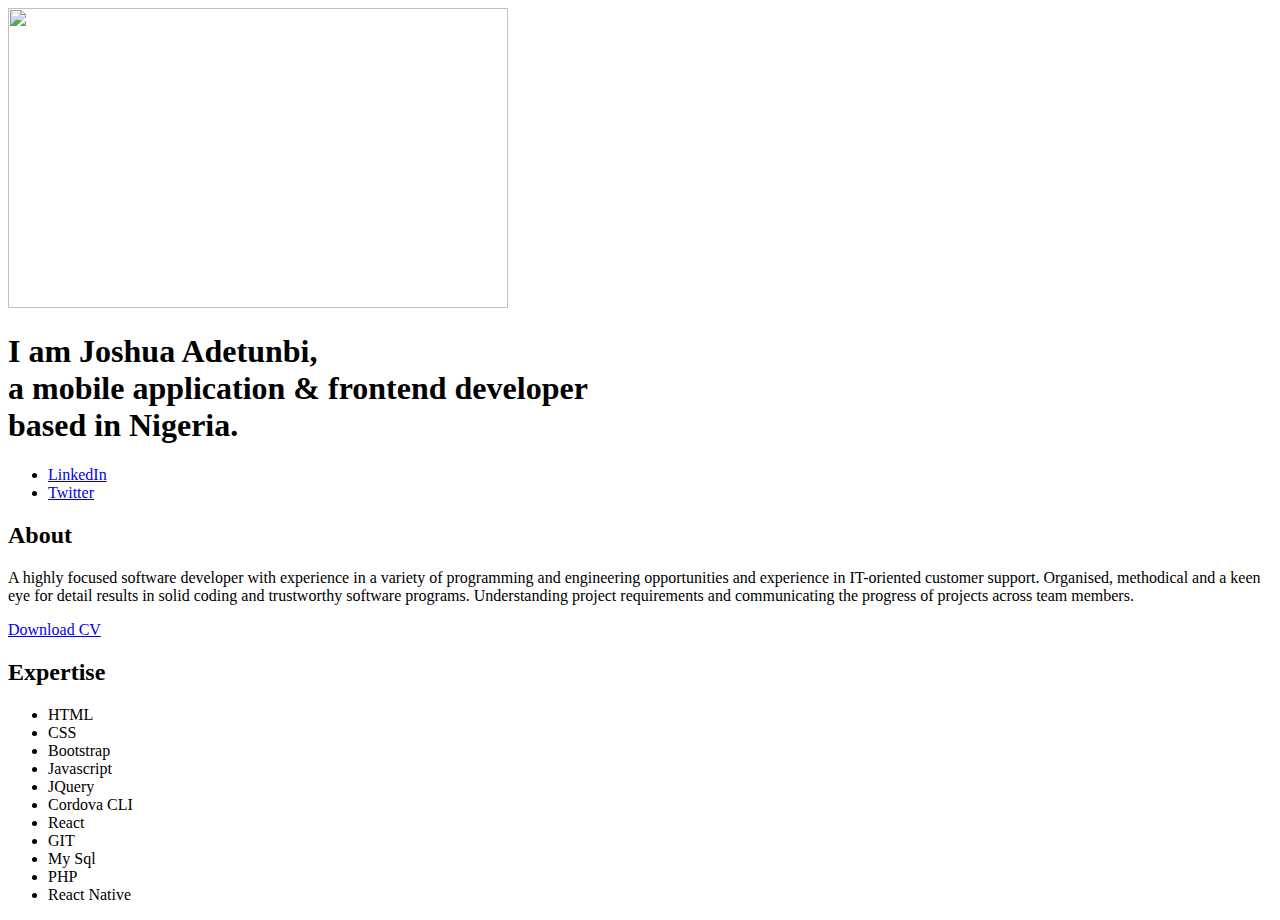
==== index.html @ 96c19d2a "portfolio just html" ====
<!DOCTYPE html>
<html lang="en">
  <head>
    <meta charset="utf-8" />
    <meta http-equiv="X-UA-Compatible" content="IE=edge" />
    <meta http-equiv="Content-Language" content="en" />
    <meta http-equiv="Content-Type" content="text/html; charset=utf-8" />
    <title>portfolio</title>
  </head>
  <body>
    <section>
      <img
        src="https://encrypted-tbn0.gstatic.com/images?q=tbn:ANd9GcR9lohmIAiCgyD4TEsKsHh2R5cy2ve9N3rfdA&usqp=CAU"
        width="500px"
        height="300px"
      />

      <h1>
        I am Joshua Adetunbi, <br />
        a mobile application & frontend developer<br />
        based in Nigeria.
      </h1>
    </section>
    <section>
      <ul>
        <li>
          <a href="https://www.linkedin.com/in/adetunbi-joshua-24687975/"
            >LinkedIn</a
          >
        </li>
        <li><a href="#0">Twitter</a></li>
      </ul>
    </section>
    <section>
      <div>
        <h2>About</h2>
        <p>
          A highly focused software developer with experience in a variety of
          programming and engineering opportunities and experience in
          IT-oriented customer support. Organised, methodical and a keen eye for
          detail results in solid coding and trustworthy software programs.
          Understanding project requirements and communicating the progress of
          projects across team members.
        </p>
        <a
          href="https://drive.google.com/file/d/1fanv4IPrf6spx9mueKLMZLDjpIbLuj7_/view?usp=sharing"
          class="btn btn--medium u-fullwidth"
          data-animate-el
          >Download CV</a
        >
      </div>

      <div>
        <div>
          <h2 class="text-pretitle" data-animate-el>Expertise</h2>

          <ul>
            <li>HTML</li>
            <li>CSS</li>
            <li>Bootstrap</li>
            <li>Javascript</li>
            <li>JQuery</li>
            <li>Cordova CLI</li>
            <li>React</li>
            <li>GIT</li>
            <li>My Sql</li>
            <li>PHP</li>
            <li>React Native</li>
          </ul>
        </div>
      </div>
    </section>
  </body>
</html>
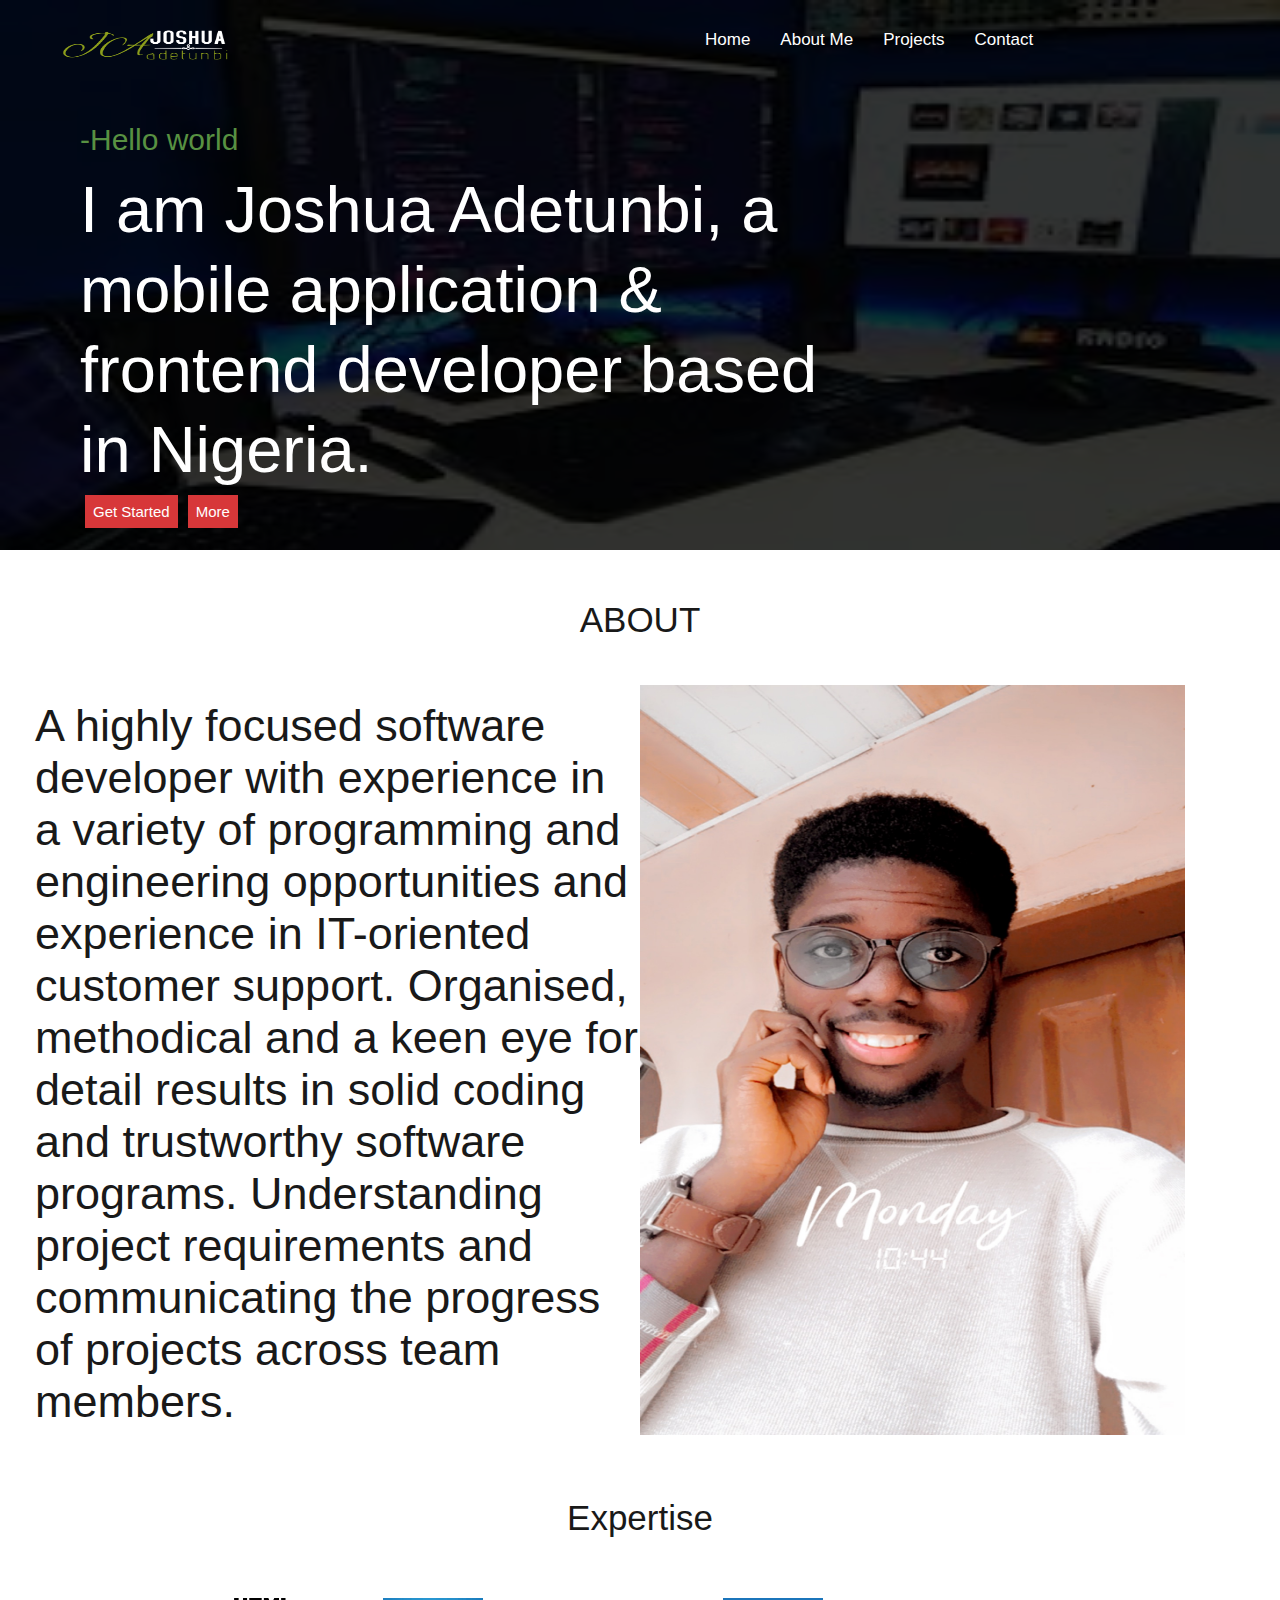
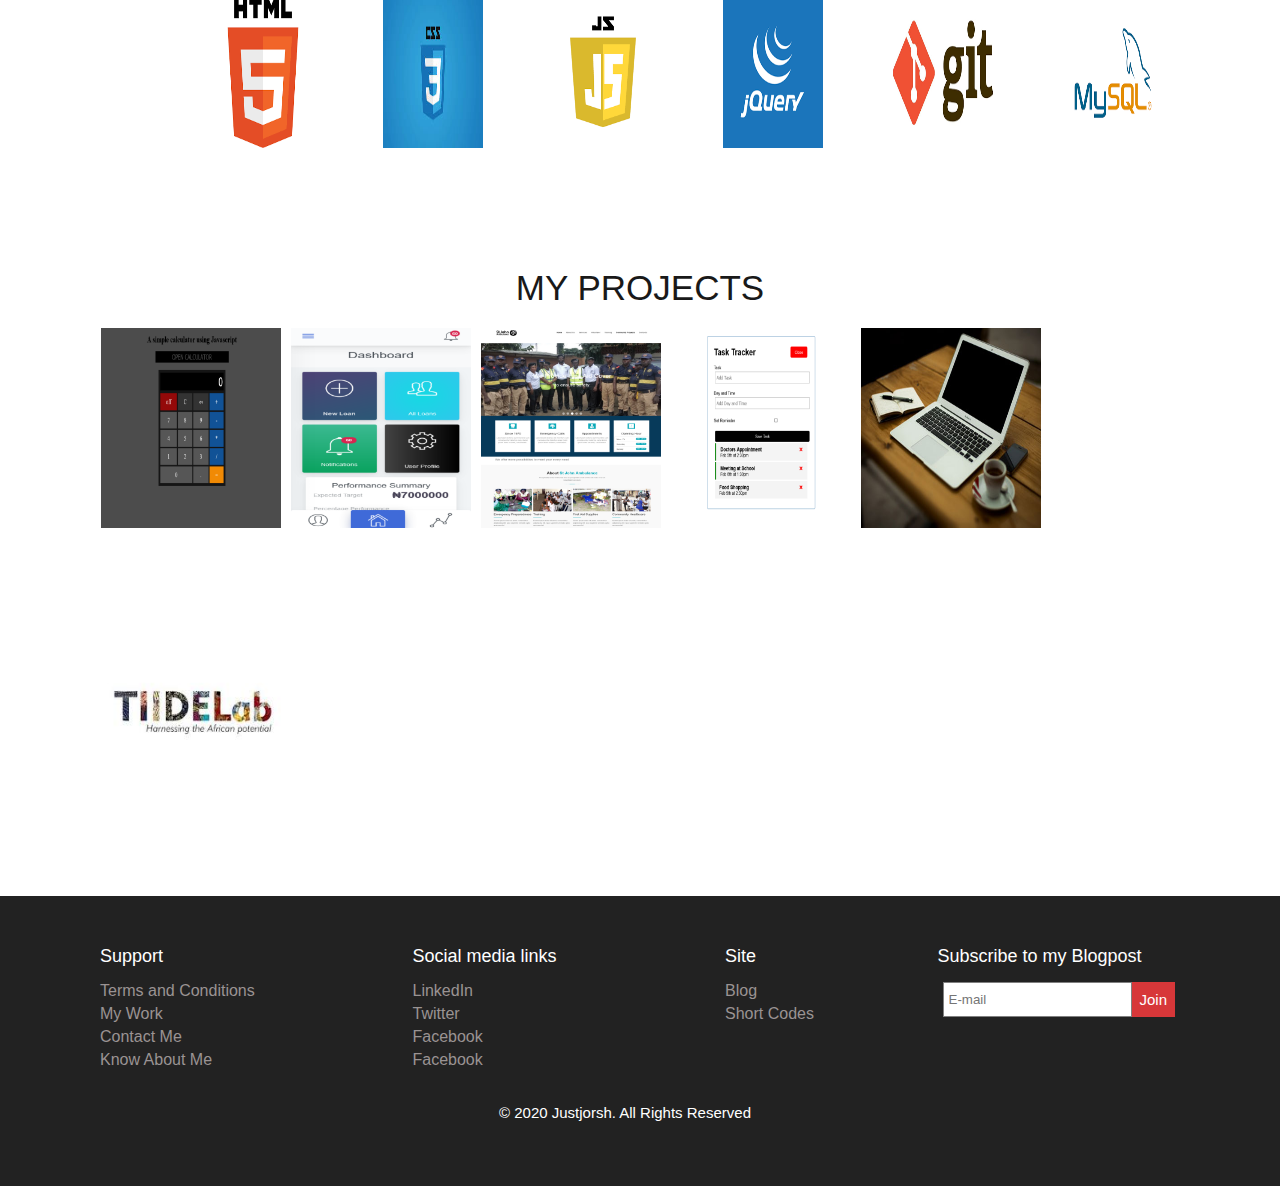
==== commit dd31c8cf: "fixed images" ====
--- a/index.html
+++ b/index.html
@@ -1,74 +1,152 @@
 <!DOCTYPE html>
 <html lang="en">
-  <head>
-    <meta charset="utf-8" />
-    <meta http-equiv="X-UA-Compatible" content="IE=edge" />
-    <meta http-equiv="Content-Language" content="en" />
-    <meta http-equiv="Content-Type" content="text/html; charset=utf-8" />
-    <title>portfolio</title>
-  </head>
-  <body>
-    <section>
-      <img
-        src="https://encrypted-tbn0.gstatic.com/images?q=tbn:ANd9GcR9lohmIAiCgyD4TEsKsHh2R5cy2ve9N3rfdA&usqp=CAU"
-        width="500px"
-        height="300px"
-      />
+<head>
+	<meta charset="utf-8">
+    <title>Adetunbi Joshua</title>
+    <meta name="description" content="">
+    <meta name="author" content="">
 
-      <h1>
-        I am Joshua Adetunbi, <br />
-        a mobile application & frontend developer<br />
-        based in Nigeria.
-      </h1>
-    </section>
-    <section>
-      <ul>
-        <li>
-          <a href="https://www.linkedin.com/in/adetunbi-joshua-24687975/"
-            >LinkedIn</a
-          >
-        </li>
-        <li><a href="#0">Twitter</a></li>
-      </ul>
-    </section>
-    <section>
-      <div>
-        <h2>About</h2>
-        <p>
-          A highly focused software developer with experience in a variety of
-          programming and engineering opportunities and experience in
-          IT-oriented customer support. Organised, methodical and a keen eye for
-          detail results in solid coding and trustworthy software programs.
-          Understanding project requirements and communicating the progress of
-          projects across team members.
-        </p>
-        <a
-          href="https://drive.google.com/file/d/1fanv4IPrf6spx9mueKLMZLDjpIbLuj7_/view?usp=sharing"
-          class="btn btn--medium u-fullwidth"
-          data-animate-el
-          >Download CV</a
-        >
-      </div>
+    <meta name="viewport" content="width=device-width, initial-scale=1">
 
-      <div>
-        <div>
-          <h2 class="text-pretitle" data-animate-el>Expertise</h2>
 
-          <ul>
-            <li>HTML</li>
-            <li>CSS</li>
-            <li>Bootstrap</li>
-            <li>Javascript</li>
-            <li>JQuery</li>
-            <li>Cordova CLI</li>
-            <li>React</li>
-            <li>GIT</li>
-            <li>My Sql</li>
-            <li>PHP</li>
-            <li>React Native</li>
-          </ul>
-        </div>
-      </div>
-    </section>
-  </body>
-</html>
+    <link rel="stylesheet" href="projectcss/project.css">
+</head>
+<body>
+	<div class="header">
+		<div class="transparent">
+			<div class="headerTextHolder">
+				<div class="leftHeader">
+					<div class="headerFirstLevel">
+						<img src="images/logo.png">
+					</div>
+					
+				</div>
+				<div class="rightHeader">
+					<ul>
+						<li><a href="index.html">Home</a></li>
+						<li><a href="about.html">About Me</a></li>
+						<li><a href="project.html">Projects</a></li>
+						<li><a href="contact.html">Contact</a></li>
+					</ul>
+				
+				</div>
+				<div class="headerSecondLevel">
+					<p>
+						-Hello world
+					</p>
+					<h4>I am Joshua Adetunbi,
+						a mobile application
+						& frontend
+						developer based
+						in Nigeria. </h4>
+					
+					<ul>
+						<li><input type="button" value="Get Started"></li>
+						<li><input type="button" value="More"></li>
+					</ul>
+			
+				</div>
+			</div>
+		</div>
+		
+		
+	</div>
+	<div class="body">
+		<div class="bodyFirstLevel">
+			<h4>ABOUT</h4>
+			<div class="bodyFirstLevelLeft">
+				
+				<div class="introoduceAbout">
+					<h5>A highly focused software developer with experience in a variety of programming and engineering opportunities and experience in IT-oriented customer support. Organised, methodical and a keen eye for detail results in solid coding and trustworthy software programs. Understanding project requirements and communicating the progress of projects across team members. </h5>
+				
+				</div>
+				<div class="bodyFirstLeftImg">
+					<img src="images/pp.JPG">
+				</div>
+				
+			</div>
+			
+			
+		</div>
+		<div class="bodySecondLevel">
+			<h2>Expertise</h2>
+			<div class="clients">
+				<ul>
+					<li><img src="images/html.png"></li>
+					<li><img src="images/css.jpg"></li>
+					<li><img src="images/js.png"></li>
+					<li><img src="images/jquery.png"></li>
+					<li><img src="images/git.png"></li>
+					<li><img src="images/mysql.png"></li>
+
+				</ul>
+			</div>	
+						
+		 </div>
+		<div class="bodyThirdLevel">
+			<h2>MY PROJECTS</h2>
+			<div class="work">
+				<ul class="bodyThirdLevelImg">
+					<li><img src="images/calc2.png"></li>
+					<li><img src="images/pacioli2.png"></li>
+					<li><img src="images/st2.png"></li>
+					<li><img src="images/tracker2.png"></li>
+					<li><img src="images/ql.jpg"></li>
+					<li><img src="images/tiid.jpg"></li>
+
+				</ul>
+			</div>
+		</div>
+		
+	</div>
+	<div class="footer">
+		<div class="footerFirstLevel">
+			<div class="footerSupport">
+				<h3>Support</h3>
+				<ul>
+					<li><a href="index.html">Terms and Conditions</a></li>
+					<li><a href="project.html">My Work</a></li>
+					<li><a href="contact.html">Contact Me</li></a>
+					<li><a href="about.html">Know About Me</a></li>
+				</ul>
+			</div>
+			<div class="footerSupport">
+				<h3>Social media links</h3>
+				<ul>
+					<li><a href="https://www.linkedin.com/in/adetunbi-joshua-24687975/">LinkedIn</a></li>
+					<li><a href="https://www.Twitter.com/">Twitter</a></li>
+					<li><a href="https://www.Facebook.com/">Facebook</a></li>
+					<li><a href="https://github.com/JustJorsh">Facebook</a></li>
+
+				</ul>
+			</div>
+			<div class="footerSupport">
+				<h3>Site</h3>
+				<ul>
+					<li><a href="index.html">Blog</a></li>
+					<li><a href="index.html">Short Codes</a></li>
+				</ul>
+			</div>
+			<div class="footerSub">
+				<h3>Subscribe to my Blogpost</h3>
+				<form>
+					<ul>
+						<li><input type="text" placeholder="E-mail"></li>
+						<li><input type="submit" value="Join" class="formbtn"></li>
+					</ul>
+				</form>
+				
+				<ul>
+					<li></li>
+				</ul>
+				
+			</div>
+		</div>
+		<div class="footerSecondLevel">
+			<p>&copy; 2020 Justjorsh. All Rights Reserved</p>
+		</div>
+		
+	</div>
+
+</body>
+</html>--- a/projectcss/project.css
+++ b/projectcss/project.css
@@ -0,0 +1,618 @@
+* {
+  margin: 0px;
+  padding: 0px;
+  box-sizing: border-box;
+}
+.header {
+  width: 100%;
+  height: 550px;
+  background: url(../images/background1.jpg);
+  background-size: 100% 650px;
+}
+.transparent {
+  width: 100%;
+  height: 550px;
+  background-color: rgba(0, 0, 0, 0.8);
+  background-size: 100% 650px;
+}
+
+.transparent1 {
+  width: 100%;
+  height: 80px;
+  background-color: rgba(0, 0, 0, 0.8);
+  background-size: 100% 650px;
+}
+.header1 {
+  width: 100%;
+  height: 80px;
+  background: url(../images/background1.jpg);
+  background-size: 100% 650px;
+}
+.headerTextHolder {
+  width: 100%;
+  height: auto;
+  overflow: hidden;
+}
+.leftHeader {
+  width: 50%;
+  height: auto;
+  padding: 5px 50px;
+  float: left;
+}
+.headerFirstLevel {
+  width: 50%;
+  height: auto;
+  padding: 10px 5px;
+}
+
+.headerFirstLevel img {
+  width: 180px;
+  height: 60px;
+  padding: 10px 5px;
+}
+.headerFirstLevel h3 {
+  color: rgb(215 55 57);
+  font-size: 45px;
+  font-family: Viga, sans-serif;
+  font-weight: 300;
+}
+.headerSecondLevel {
+  width: 60%;
+  height: auto;
+  margin: 80px;
+  padding-top: 50px;
+}
+.headerSecondLevel h4 {
+  color: white;
+  font-size: 65px;
+  padding-top: 20px;
+  font-weight: 200;
+  font-family: Allerta, sans-serif;
+  line-height: 80px;
+}
+.headerSecondLevel p {
+  color: rgb(88, 145, 66);
+  font-size: 30px;
+  font-weight: 200;
+  font-family: allerta, sans-serif;
+  line-height: 20px;
+}
+.headerSecondLevel ul {
+  width: 100%;
+  height: auto;
+  overflow: hidden;
+}
+.headerSecondLevel ul li {
+  list-style: none;
+  padding: 5px 5px;
+  float: left;
+}
+.headerSecondLevel ul li input {
+  color: white;
+  background: rgb(215 55 57);
+  border: 1px solid rgb(215 55 57);
+  padding: 7px;
+  font-size: 15px;
+}
+.rightHeader {
+  width: 50%;
+  height: auto;
+  padding: 25px 50px;
+  float: right;
+}
+.rightHeader ul {
+  width: 100%;
+  height: auto;
+  overflow: hidden;
+  /* padding-left: 130px; */
+}
+.rightHeader ul li {
+  list-style: none;
+  padding: 5px 5px;
+  float: left;
+}
+.rightHeader ul li a {
+  text-decoration: none;
+  color: white;
+  padding: 5px 10px;
+  font-size: 17px;
+  font-family: "Roboto Condensed", sans-serif;
+}
+
+.rightHeader ul li a:hover {
+  text-decoration: underline;
+  color: rgb(233, 57, 57);
+  padding: 5px 10px;
+  font-size: 17px;
+  font-family: "Roboto Condensed", sans-serif;
+}
+.body {
+  width: 100%;
+  height: auto;
+}
+.bodyFirstLevel {
+  width: 100%;
+  height: auto;
+  padding: 20px;
+  overflow: hidden;
+}
+.bodyFirstLevel h4 {
+  text-align: center;
+  color: rgb(25 25 25);
+  font-size: 35px;
+  font-family: Viga, sans-serif;
+  font-weight: 300;
+  padding: 30px;
+}
+.bodyFirstLevelLeft {
+  width: 100%;
+  height: auto;
+  padding: 15px;
+  overflow: hidden;
+}
+.bodyFirstLeftImg {
+  width: 50%;
+  height: 750px;
+  /* padding-left: 30px; */
+  /* padding: 15px; */
+  float: left;
+}
+.bodyFirstLeftImg img {
+  width: 90%;
+  height: 750px;
+  position: relative;
+  margin: auto;
+}
+
+.introoduceAbout {
+  width: 50%;
+  height: auto;
+  padding: 15px 0px;
+  float: left;
+}
+
+.introoduceAbout h5 {
+  font-size: 45px;
+  color: rgb(25 25 25);
+  font-family: Viga, sans-serif;
+  font-weight: 300;
+}
+/* .bodyFirstLevelLeft1 {
+  width: 100%;
+  height: auto;
+  overflow: hidden;
+}
+.bodyFirstLevelLeftImg1 {
+  width: auto;
+  height: auto;
+  float: left;
+  position: relative;
+  border-radius: 50%;
+  padding-left: 30px;
+  padding-top: 20px;
+  padding-right: 0px;
+}
+
+.bodyFirstLevelLeftImg1 img {
+  border-radius: 50%;
+  width: 70px;
+} */
+
+.firstLevelHeaderLeftName {
+  float: left;
+  padding-top: 30px;
+}
+.firstLevelHeaderLeftName h3 {
+  color: rgb(25 25 25);
+  font-family: Allerta, sans-serif;
+  font-size: 17px;
+}
+.firstLevelHeaderLeftName p {
+  padding-top: 5px;
+  color: grey;
+}
+.firstLevelLeftList {
+  width: 100%;
+  height: auto;
+}
+.firstLevelLeftList ul {
+  width: 100%;
+  height: auto;
+  overflow: hidden;
+  padding-left: 40px;
+}
+.firstLevelLeftList ul li {
+  list-style: none;
+  padding: 15px 120px 20px 0px;
+  float: left;
+  color: grey;
+}
+.firstLevelP p {
+  padding: 0px 30px 80px 30px;
+  color: grey;
+  font-size: 20px;
+  line-height: 35px;
+}
+.bodySecondLevel {
+  width: 100%;
+  height: auto;
+}
+.bodySecondLevel h2 {
+  text-align: center;
+  color: rgb(25 25 25);
+  font-size: 35px;
+  font-family: Viga, sans-serif;
+  font-weight: 300;
+  padding: 20px;
+}
+.clients {
+  width: 100%;
+  height: auto;
+  /* padding-left: 80px; */
+  margin: auto;
+}
+.clients ul {
+  width: 80%;
+  height: auto;
+  overflow: hidden;
+  margin: auto;
+}
+.clients ul li {
+  list-style: none;
+  padding: 20px 65px 80px 65px;
+  float: left;
+  width: 100px;
+  height: 250px;
+  margin: 20px;
+}
+
+.clients ul li img {
+  width: 100px;
+  height: 150px;
+}
+.bodyThirdLevel {
+  width: 100%;
+  height: auto;
+}
+.bodyThirdLevel h2 {
+  text-align: center;
+  color: rgb(25 25 25);
+  font-size: 35px;
+  font-family: Viga, sans-serif;
+  font-weight: 300;
+  padding: 20px;
+}
+.work {
+  width: 100%;
+  height: auto;
+  margin: auto;
+}
+.work ul {
+  width: 85%;
+  height: auto;
+  overflow: hidden;
+  margin: auto;
+}
+.work ul li {
+  list-style: none;
+  padding: 0px 5px 80px 5px;
+  float: left;
+}
+.work ul li img {
+  width: 180px;
+  height: 200px;
+}
+.aboutBody {
+  width: 100%;
+  height: auto;
+  margin-bottom: 20px;
+}
+.aboutBody1 {
+  width: 100%;
+  height: auto;
+  padding: 20px;
+  overflow: hidden;
+}
+.aboutBody1 h4 {
+  text-align: center;
+  color: rgb(25 25 25);
+  font-size: 35px;
+  font-family: Viga, sans-serif;
+  font-weight: 300;
+  padding: 30px;
+}
+
+.aboutAbout h4 {
+  text-align: center;
+  color: rgb(25 25 25);
+  font-size: 35px;
+  font-family: Viga, sans-serif;
+  font-weight: 300;
+  padding: 30px;
+}
+.aboutAbout {
+  width: 100%;
+  height: auto;
+  overflow: hidden;
+  padding-left: 30px;
+}
+.one {
+  width: 30%;
+  height: 700px;
+  padding: 20px;
+  float: left;
+  padding-left: 10px;
+  margin: 10px;
+}
+.oneImg {
+  width: 90%;
+  height: 390px;
+}
+.oneImg img {
+  width: 95%;
+  height: 370px;
+}
+.one h3 {
+  font-family: "Allerta", sans-serif;
+  font-size: 25px;
+  font-weight: 200;
+  color: black;
+  padding-bottom: 15px;
+}
+.one p {
+  font-family: "Allerta", sans-serif;
+  font-size: 17px;
+  font-weight: 300;
+  color: #aaa;
+  padding-bottom: 15px;
+  line-height: 25px;
+  letter-spacing: 1px;
+}
+.one input {
+  color: white;
+  background: #337ab7;
+  border: 1px solid #337ab7;
+  padding: 11px;
+  font-size: 15px;
+}
+.float {
+  width: 100%;
+  height: auto;
+  overflow: hidden;
+  padding: 15px;
+}
+.aboutText {
+  width: 65%;
+  height: auto;
+  float: left;
+  padding: 0px 10 10px 10px;
+}
+.aboutText h5 {
+  font-family: "Allerta", sans-serif;
+  font-size: 37px;
+  font-weight: 300;
+  color: #161616;
+  padding-bottom: 15px;
+  padding-left: 15px;
+}
+.aboutText p {
+  font-family: "Roboto Condensed", sans-serif;
+  font-weight: 300;
+  font-size: 27px;
+  line-height: 40px;
+  color: rgb(102, 97, 97);
+  padding-bottom: 15px;
+  padding-left: 15px;
+}
+.aboutImgLeft {
+  width: 30%;
+  height: 250px;
+  float: left;
+  padding: 5px;
+}
+.aboutImgLeft img {
+  width: 100%;
+  height: 250px;
+}
+.aboutList {
+  width: 32%;
+  height: auto;
+  float: left;
+}
+.aboutList ul {
+  list-style: square;
+  height: auto;
+  width: 100%;
+  padding: 0px 10px 10px 30px;
+}
+.aboutList ul li a {
+  font-family: "Roboto Condensed", sans-serif;
+  font-weight: 300;
+  font-size: 20px;
+  line-height: 40px;
+  color: #aaa;
+  text-decoration: none;
+  padding-left: 10px;
+}
+.row {
+  width: 100%;
+  height: auto;
+  /* padding-left: 30px; */
+  margin: auto;
+}
+.row ul {
+  width: 80%;
+  height: auto;
+  overflow: hidden;
+  margin: auto;
+}
+.row ul li {
+  list-style: none;
+  padding: 0px 5px 10px 5px;
+  float: left;
+}
+.row ul li img {
+  width: 280px;
+}
+.contact {
+  height: auto;
+  width: 100%;
+  overflow: hidden;
+}
+.contactLeft {
+  width: 50%;
+  height: auto;
+  float: left;
+  padding-left: 50px;
+}
+.contactLeft ul {
+  width: 100%;
+  height: auto;
+}
+.contactLeft ul li {
+  list-style: none;
+  padding: 1px 0px;
+}
+
+.contactLeft ul li input {
+  width: 95%;
+  height: 85px;
+  border: none;
+  border-bottom: 1px solid black;
+  padding: 0px;
+  font-size: 15px;
+}
+.contactLeft ul li textarea {
+  width: 95%;
+  height: 155px;
+  border: none;
+  border-bottom: 1px solid black;
+  padding: 5px;
+  font-size: 15px;
+}
+.contactLeft ul li input.formbtn {
+  color: white;
+  background: rgb(215, 55, 57);
+  border: 1px solid rgb(215, 55, 57);
+  padding: 0px;
+  font-size: 25px;
+  width: 20%;
+  height: 40px;
+}
+.contactRight h5 {
+  color: #42a5f6;
+  font-size: 23px;
+  font-family: "Viga", sans-serif;
+  font-weight: 300;
+}
+.contactRight p {
+  font-family: "Roboto Condensed", sans-serif;
+  color: #aaa;
+  font-weight: 300;
+  line-height: 30px;
+  padding-bottom: 50px;
+}
+.findUs {
+  width: 90%;
+  height: 300px;
+  padding: 30px;
+  margin: auto;
+  background: rgba(0, 0, 0, 0.1);
+}
+.footer {
+  width: 100%;
+  height: auto;
+  background: rgb(34 34 34);
+  padding: 50px 30px 15px 0px;
+}
+.footerFirstLevel {
+  width: 100%;
+  height: auto;
+  overflow: hidden;
+  padding-bottom: 30px;
+}
+.footerSupport {
+  width: 25%;
+  height: auto;
+  float: left;
+  padding-left: 100px;
+}
+.footerSupport h3 {
+  color: white;
+  padding-bottom: 15px;
+  color: rgb(255 255 255);
+  font-family: Viga, sans-serif;
+  font-size: 18px;
+  font-weight: 100;
+}
+.footerSupport ul {
+  width: 100%;
+  height: auto;
+}
+.footerSupport ul li {
+  list-style: none;
+  color: white;
+  padding: 0px 5px 5px 0px;
+}
+.footerSupport ul li a {
+  color: rgb(154 147 147);
+  font-family: "Roboto Condensed", sans-serif;
+  font-size: 16px;
+  font-weight: 300;
+  line-height: 17px;
+  text-decoration: none;
+}
+.footerSub {
+  width: 25%;
+  height: auto;
+  float: left;
+}
+
+.footerSub h3 {
+  color: white;
+  padding-bottom: 10px;
+  color: rgb(255 255 255);
+  font-family: Viga, sans-serif;
+  font-size: 18px;
+  font-weight: 100;
+}
+.footerSub ul {
+  padding: 5px;
+  overflow: hidden;
+}
+.footerSub ul li {
+  list-style: none;
+  float: left;
+}
+.footerSub ul li input {
+  width: 100%;
+  height: 35px;
+  border: 1px solid grey;
+  padding: 5px;
+}
+.footerSub ul li input.formbtn {
+  color: white;
+  background: rgb(215 55 57);
+  border: 1px solid rgb(215 55 57);
+  padding: 7px;
+  font-size: 15px;
+}
+.footerSub h4 {
+  padding-top: 30px;
+  padding-left: 5px;
+  color: rgb(154 147 147);
+  font-family: "Roboto Condensed", sans-serif;
+  font-size: 20px;
+  font-weight: 300;
+}
+.footerSecondLevel {
+  width: 100%;
+  height: auto;
+}
+.footerSecondLevel p {
+  text-align: center;
+  color: white;
+  font-family: "Roboto Condensed", sans-serif;
+  font-size: 15px;
+  padding-bottom: 50px;
+}
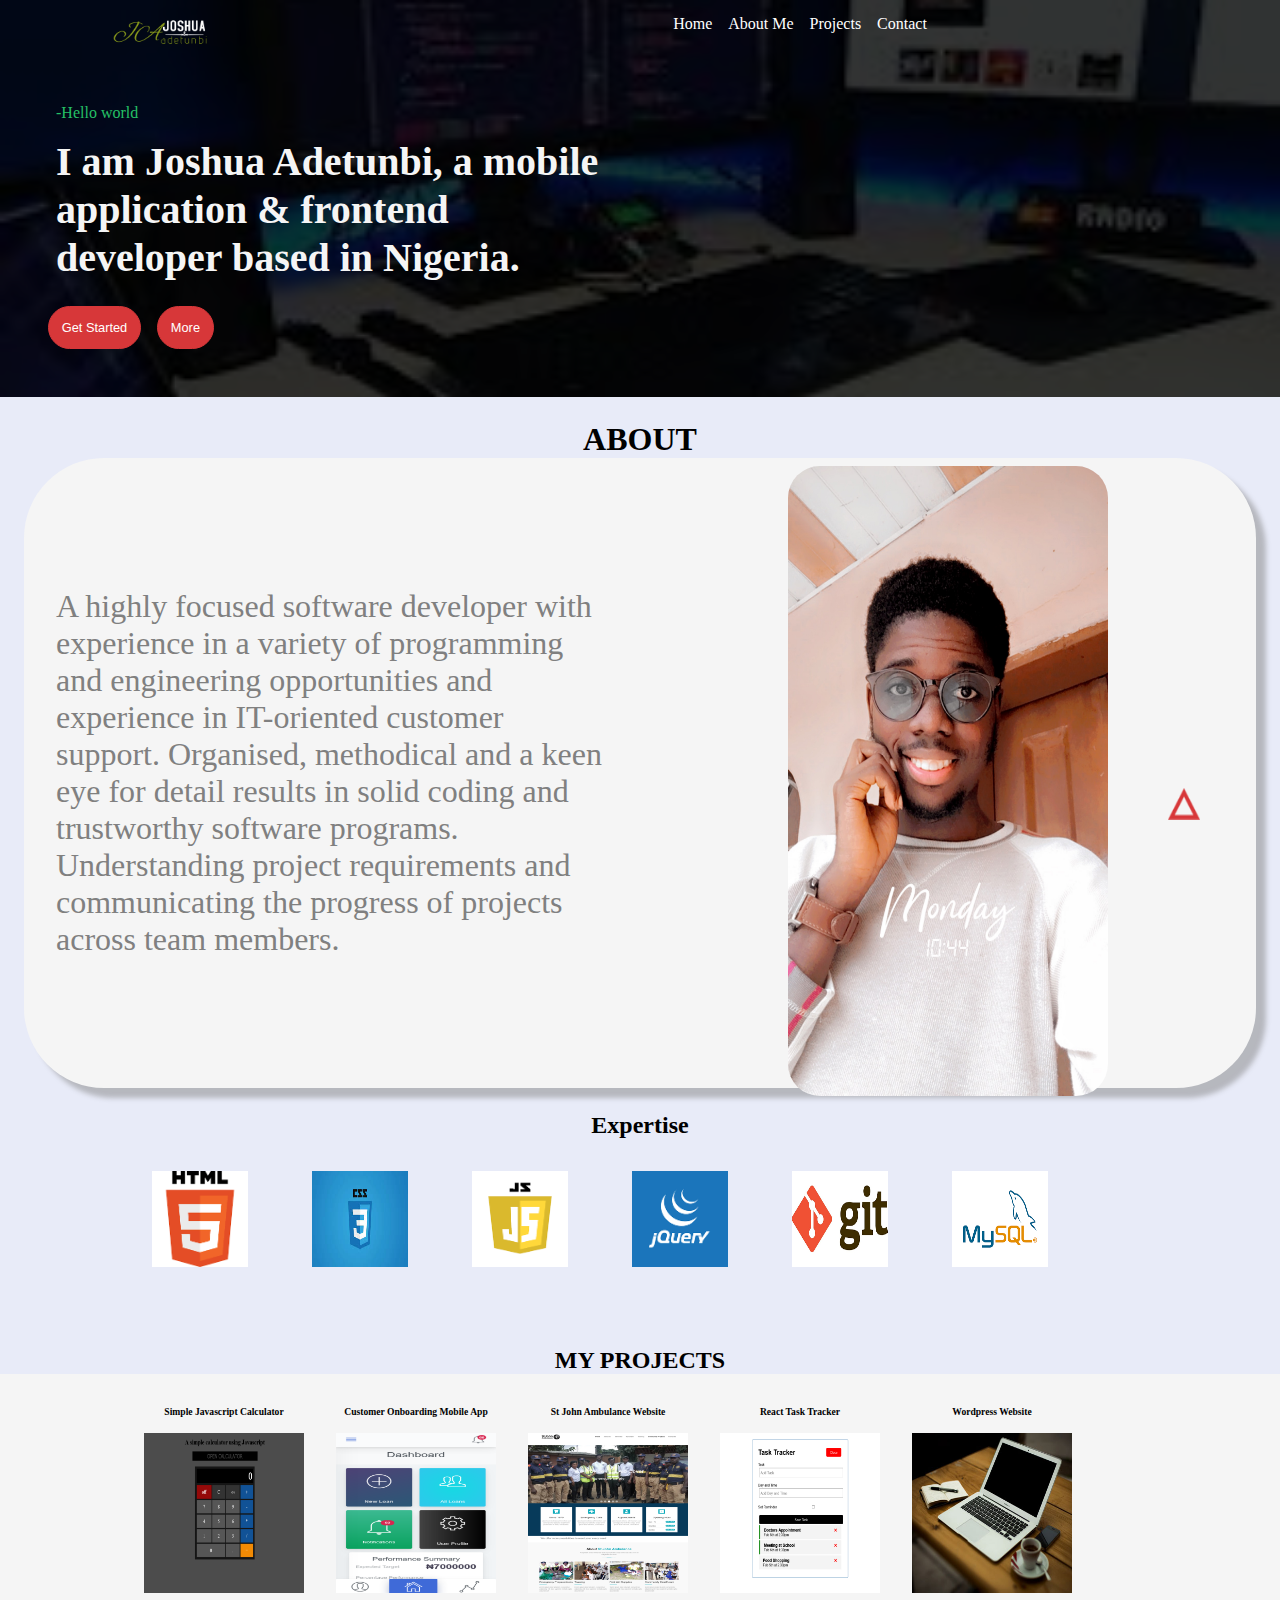
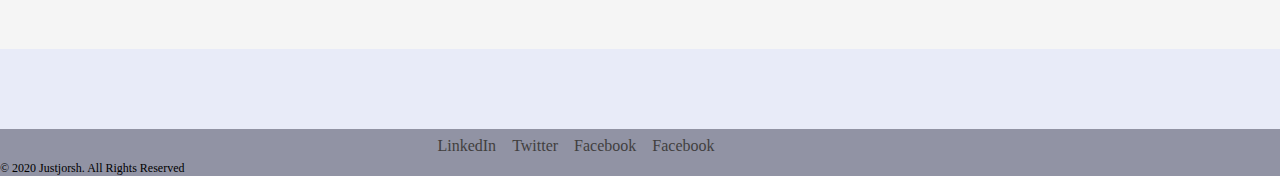
==== commit 74f5c37b: "reponsive website" ====
--- a/index.html
+++ b/index.html
@@ -1,152 +1,132 @@
 <!DOCTYPE html>
 <html lang="en">
-<head>
-	<meta charset="utf-8">
+  <head>
+    <meta charset="utf-8" />
     <title>Adetunbi Joshua</title>
-    <meta name="description" content="">
-    <meta name="author" content="">
+    <meta name="description" content="" />
+    <meta name="author" content="" />
 
-    <meta name="viewport" content="width=device-width, initial-scale=1">
+    <meta name="viewport" content="width=device-width, initial-scale=1" />
 
+    <link rel="stylesheet" href="projectcss/project.css" />
+  </head>
+  <body>
+    <header class="header">
+      <div class="transparent">
+        <div class="headerTextHolder row">
+          <div class="leftHeader col-3">
+            <div class="headerFirstLevel">
+              <img src="images/logo.png" />
+            </div>
+          </div>
+          <div class="rightHeader col-9">
+            <ul>
+              <li><a href="index.html">Home</a></li>
+              <li><a href="about.html">About Me</a></li>
+              <li><a href="project.html">Projects</a></li>
+              <li><a href="contact.html">Contact</a></li>
+            </ul>
+          </div>
+          <div class="row">
+            <div class="headerSecondLevel col-6">
+              <p>-Hello world</p>
+              <h5>
+                I am Joshua Adetunbi, a mobile application & frontend developer
+                based in Nigeria.
+              </h5>
 
-    <link rel="stylesheet" href="projectcss/project.css">
-</head>
-<body>
-	<div class="header">
-		<div class="transparent">
-			<div class="headerTextHolder">
-				<div class="leftHeader">
-					<div class="headerFirstLevel">
-						<img src="images/logo.png">
-					</div>
-					
-				</div>
-				<div class="rightHeader">
-					<ul>
-						<li><a href="index.html">Home</a></li>
-						<li><a href="about.html">About Me</a></li>
-						<li><a href="project.html">Projects</a></li>
-						<li><a href="contact.html">Contact</a></li>
-					</ul>
-				
-				</div>
-				<div class="headerSecondLevel">
-					<p>
-						-Hello world
-					</p>
-					<h4>I am Joshua Adetunbi,
-						a mobile application
-						& frontend
-						developer based
-						in Nigeria. </h4>
-					
-					<ul>
-						<li><input type="button" value="Get Started"></li>
-						<li><input type="button" value="More"></li>
-					</ul>
-			
-				</div>
-			</div>
-		</div>
-		
-		
-	</div>
-	<div class="body">
-		<div class="bodyFirstLevel">
-			<h4>ABOUT</h4>
-			<div class="bodyFirstLevelLeft">
-				
-				<div class="introoduceAbout">
-					<h5>A highly focused software developer with experience in a variety of programming and engineering opportunities and experience in IT-oriented customer support. Organised, methodical and a keen eye for detail results in solid coding and trustworthy software programs. Understanding project requirements and communicating the progress of projects across team members. </h5>
-				
-				</div>
-				<div class="bodyFirstLeftImg">
-					<img src="images/pp.JPG">
-				</div>
-				
-			</div>
-			
-			
-		</div>
-		<div class="bodySecondLevel">
-			<h2>Expertise</h2>
-			<div class="clients">
-				<ul>
-					<li><img src="images/html.png"></li>
-					<li><img src="images/css.jpg"></li>
-					<li><img src="images/js.png"></li>
-					<li><img src="images/jquery.png"></li>
-					<li><img src="images/git.png"></li>
-					<li><img src="images/mysql.png"></li>
-
-				</ul>
-			</div>	
-						
-		 </div>
-		<div class="bodyThirdLevel">
-			<h2>MY PROJECTS</h2>
-			<div class="work">
-				<ul class="bodyThirdLevelImg">
-					<li><img src="images/calc2.png"></li>
-					<li><img src="images/pacioli2.png"></li>
-					<li><img src="images/st2.png"></li>
-					<li><img src="images/tracker2.png"></li>
-					<li><img src="images/ql.jpg"></li>
-					<li><img src="images/tiid.jpg"></li>
-
-				</ul>
-			</div>
-		</div>
-		
-	</div>
-	<div class="footer">
-		<div class="footerFirstLevel">
-			<div class="footerSupport">
-				<h3>Support</h3>
-				<ul>
-					<li><a href="index.html">Terms and Conditions</a></li>
-					<li><a href="project.html">My Work</a></li>
-					<li><a href="contact.html">Contact Me</li></a>
-					<li><a href="about.html">Know About Me</a></li>
-				</ul>
-			</div>
-			<div class="footerSupport">
-				<h3>Social media links</h3>
-				<ul>
-					<li><a href="https://www.linkedin.com/in/adetunbi-joshua-24687975/">LinkedIn</a></li>
-					<li><a href="https://www.Twitter.com/">Twitter</a></li>
-					<li><a href="https://www.Facebook.com/">Facebook</a></li>
-					<li><a href="https://github.com/JustJorsh">Facebook</a></li>
-
-				</ul>
-			</div>
-			<div class="footerSupport">
-				<h3>Site</h3>
-				<ul>
-					<li><a href="index.html">Blog</a></li>
-					<li><a href="index.html">Short Codes</a></li>
-				</ul>
-			</div>
-			<div class="footerSub">
-				<h3>Subscribe to my Blogpost</h3>
-				<form>
-					<ul>
-						<li><input type="text" placeholder="E-mail"></li>
-						<li><input type="submit" value="Join" class="formbtn"></li>
-					</ul>
-				</form>
-				
-				<ul>
-					<li></li>
-				</ul>
-				
-			</div>
-		</div>
-		<div class="footerSecondLevel">
-			<p>&copy; 2020 Justjorsh. All Rights Reserved</p>
-		</div>
-		
-	</div>
-
-</body>
-</html>+              <ul>
+                <li><input type="button" value="Get Started" /></li>
+                <li><input type="button" value="More" /></li>
+              </ul>
+            </div>
+          </div>
+        </div>
+      </div>
+    </header>
+    <section>
+      <div class="bodyFirstLevel">
+        <h4>ABOUT</h4>
+        <div class="bodyFirstLevelLeft row">
+          <div class="introoduceAbout col-6">
+            <h5>
+              A highly focused software developer with experience in a variety
+              of programming and engineering opportunities and experience in
+              IT-oriented customer support. Organised, methodical and a keen eye
+              for detail results in solid coding and trustworthy software
+              programs. Understanding project requirements and communicating the
+              progress of projects across team members.
+            </h5>
+          </div>
+          <div class="bodyFirstLeftImg col-6">
+            <img src="images/pp.JPG" />
+          </div>
+        </div>
+      </div>
+    </section>
+    <section>
+      <div class="bodySecondLevel">
+        <h2>Expertise</h2>
+        <div class="clients">
+          <ul>
+            <li><img src="images/html.png" /></li>
+            <li><img src="images/css.jpg" /></li>
+            <li><img src="images/js.png" /></li>
+            <li><img src="images/jquery.png" /></li>
+            <li><img src="images/git.png" /></li>
+            <li><img src="images/mysql.png" /></li>
+          </ul>
+        </div>
+      </div>
+    </section>
+    <section>
+      <div class="bodyThirdLevel">
+        <h2>MY PROJECTS</h2>
+        <div class="work">
+          <ul>
+            <div>
+              <h3>Simple Javascript Calculator</h3>
+              <li><img src="images/calc2.png" /></li>
+            </div>
+            <div>
+              <h3>Customer Onboarding Mobile App</h3>
+              <li><img src="images/pacioli2.png" /></li>
+            </div>
+            <div>
+              <h3>St John Ambulance Website</h3>
+              <li><img src="images/st2.png" /></li>
+            </div>
+            <div>
+              <h3>React Task Tracker</h3>
+              <li><img src="images/tracker2.png" /></li>
+            </div>
+            <div>
+              <h3>Wordpress Website</h3>
+              <li><img src="images/ql.jpg" /></li>
+            </div>
+          </ul>
+        </div>
+      </div>
+    </section>
+    <div class="stickyimg">
+      <a href=""><img src="images/top-arrow.png" alt="#" /></a>
+    </div>
+    <footer class="foot">
+      <div class="footerSupport">
+        <ul>
+          <li>
+            <a href="https://www.linkedin.com/in/adetunbi-joshua-24687975/"
+              >LinkedIn</a
+            >
+          </li>
+          <li><a href="https://www.Twitter.com/">Twitter</a></li>
+          <li><a href="https://www.Facebook.com/">Facebook</a></li>
+          <li><a href="https://github.com/JustJorsh">Facebook</a></li>
+        </ul>
+      </div>
+      <div class="footerSecondLevel">
+        <p>&copy; 2020 Justjorsh. All Rights Reserved</p>
+      </div>
+    </footer>
+  </body>
+</html>
--- a/projectcss/project.css
+++ b/projectcss/project.css
@@ -3,120 +3,70 @@
   padding: 0px;
   box-sizing: border-box;
 }
+
+body {
+  font-size: 12px;
+  font-family: cursive;
+  background-color: rgb(232, 235, 248);
+}
+
 .header {
   width: 100%;
-  height: 550px;
-  background: url(../images/background1.jpg);
-  background-size: 100% 650px;
+  height: auto;
+  background: url("../images/background1.jpg") no-repeat center center/cover;
+  background-size: 100% 100vh;
 }
 .transparent {
   width: 100%;
-  height: 550px;
+  height: auto;
   background-color: rgba(0, 0, 0, 0.8);
-  background-size: 100% 650px;
+  background-size: 100% auto;
 }
 
 .transparent1 {
   width: 100%;
-  height: 80px;
+  height: auto;
   background-color: rgba(0, 0, 0, 0.8);
-  background-size: 100% 650px;
+  background-size: 100% auto;
 }
 .header1 {
   width: 100%;
-  height: 80px;
-  background: url(../images/background1.jpg);
-  background-size: 100% 650px;
-}
-.headerTextHolder {
-  width: 100%;
-  height: auto;
-  overflow: hidden;
-}
-.leftHeader {
-  width: 50%;
-  height: auto;
-  padding: 5px 50px;
-  float: left;
+  height: auto;
+  background: url("../images/background1.jpg") no-repeat center center/cover;
+  background-size: 100% 30vh;
 }
 .headerFirstLevel {
-  width: 50%;
-  height: auto;
-  padding: 10px 5px;
-}
-
+  display: flex;
+  justify-content: center;
+  align-items: center;
+  align-content: center;
+  flex-direction: row;
+  width: 100%;
+  height: 2rem;
+  padding-top: 1rem;
+}
 .headerFirstLevel img {
-  width: 180px;
-  height: 60px;
-  padding: 10px 5px;
-}
-.headerFirstLevel h3 {
-  color: rgb(215 55 57);
-  font-size: 45px;
-  font-family: Viga, sans-serif;
-  font-weight: 300;
-}
-.headerSecondLevel {
-  width: 60%;
-  height: auto;
-  margin: 80px;
-  padding-top: 50px;
-}
-.headerSecondLevel h4 {
-  color: white;
-  font-size: 65px;
-  padding-top: 20px;
-  font-weight: 200;
-  font-family: Allerta, sans-serif;
-  line-height: 80px;
-}
-.headerSecondLevel p {
-  color: rgb(88, 145, 66);
-  font-size: 30px;
-  font-weight: 200;
-  font-family: allerta, sans-serif;
-  line-height: 20px;
-}
-.headerSecondLevel ul {
-  width: 100%;
-  height: auto;
-  overflow: hidden;
-}
-.headerSecondLevel ul li {
-  list-style: none;
-  padding: 5px 5px;
-  float: left;
-}
-.headerSecondLevel ul li input {
-  color: white;
-  background: rgb(215 55 57);
-  border: 1px solid rgb(215 55 57);
-  padding: 7px;
-  font-size: 15px;
-}
-.rightHeader {
-  width: 50%;
-  height: auto;
-  padding: 25px 50px;
-  float: right;
-}
+  width: 6rem;
+  height: 2rem;
+}
+
 .rightHeader ul {
-  width: 100%;
-  height: auto;
-  overflow: hidden;
-  /* padding-left: 130px; */
+  display: flex;
+  justify-content: center;
+  align-items: center;
+  align-content: center;
+  width: 100%;
+  height: 2rem;
 }
 .rightHeader ul li {
   list-style: none;
-  padding: 5px 5px;
-  float: left;
-}
+  padding: 0.5rem;
+}
+
 .rightHeader ul li a {
   text-decoration: none;
   color: white;
-  padding: 5px 10px;
-  font-size: 17px;
-  font-family: "Roboto Condensed", sans-serif;
+  font-size: 1rem;
 }
 
 .rightHeader ul li a:hover {
@@ -126,242 +76,317 @@
   font-size: 17px;
   font-family: "Roboto Condensed", sans-serif;
 }
-.body {
-  width: 100%;
-  height: auto;
-}
+.headerSecondLevel {
+  display: flex;
+  justify-content: center;
+  /* align-items: center; */
+  /* align-content: center; */
+  padding: 2rem;
+  width: 100%;
+  height: auto;
+  flex-direction: column;
+  margin: 2rem 0rem;
+}
+
+.headerSecondLevel h5 {
+  font-size: 2.5rem;
+  color: whitesmoke;
+  text-align: left;
+  line-height: 3rem;
+  margin: 1rem;
+  padding-left: 2rem;
+}
+
+.headerSecondLevel p {
+  font-size: 1rem;
+  color: rgb(37, 192, 102);
+  text-align: left;
+  margin: 1rem;
+  margin-bottom: 0rem;
+  padding-left: 2rem;
+}
+
+.headerSecondLevel ul {
+  display: flex;
+  padding-left: 2rem;
+}
+
+.headerSecondLevel ul li {
+  list-style: none;
+  padding: 0.5rem;
+}
+.headerSecondLevel ul li input {
+  color: white;
+  background: rgb(215 55 57);
+  border: 1px solid rgb(215 55 57);
+  border-radius: 25px;
+  padding: 0.8rem;
+  font-size: 0.8rem;
+}
+
 .bodyFirstLevel {
-  width: 100%;
-  height: auto;
-  padding: 20px;
-  overflow: hidden;
-}
+  height: auto;
+  margin: 1.5rem;
+}
+
+.bodyFirstLevelLeft {
+  display: flex;
+  justify-content: center;
+  align-items: center;
+  align-content: center;
+  flex-wrap: wrap;
+  background-color: whitesmoke;
+  border-radius: 5rem;
+  box-shadow: 10px 10px 5px rgba(128, 128, 128, 0.479);
+}
+
 .bodyFirstLevel h4 {
   text-align: center;
-  color: rgb(25 25 25);
-  font-size: 35px;
-  font-family: Viga, sans-serif;
-  font-weight: 300;
-  padding: 30px;
-}
-.bodyFirstLevelLeft {
-  width: 100%;
-  height: auto;
-  padding: 15px;
-  overflow: hidden;
-}
+  font-size: 2rem;
+}
+
+.introoduceAbout h5 {
+  font-size: 2rem;
+  color: gray;
+  padding: 1.5rem;
+  font-weight: lighter;
+}
+
 .bodyFirstLeftImg {
-  width: 50%;
-  height: 750px;
-  /* padding-left: 30px; */
-  /* padding: 15px; */
-  float: left;
-}
+  width: 20rem;
+  height: 70vh;
+  padding: 2rem;
+  text-align: center;
+  border-radius: 2rem;
+}
+
 .bodyFirstLeftImg img {
-  width: 90%;
-  height: 750px;
-  position: relative;
-  margin: auto;
-}
-
-.introoduceAbout {
-  width: 50%;
-  height: auto;
-  padding: 15px 0px;
-  float: left;
-}
-
-.introoduceAbout h5 {
-  font-size: 45px;
-  color: rgb(25 25 25);
-  font-family: Viga, sans-serif;
-  font-weight: 300;
-}
-/* .bodyFirstLevelLeft1 {
-  width: 100%;
-  height: auto;
-  overflow: hidden;
-}
-.bodyFirstLevelLeftImg1 {
-  width: auto;
-  height: auto;
-  float: left;
-  position: relative;
-  border-radius: 50%;
-  padding-left: 30px;
-  padding-top: 20px;
-  padding-right: 0px;
-}
-
-.bodyFirstLevelLeftImg1 img {
-  border-radius: 50%;
-  width: 70px;
+  width: 20rem;
+  height: 70vh;
+  border-radius: 2rem;
+
+  /* padding: 2rem; */
+}
+
+.bodySecondLevel {
+  height: auto;
+  margin: 1.5rem;
+}
+
+.bodySecondLevel h2 {
+  text-align: center;
+  font-size: 1.5rem;
+}
+.clients ul {
+  width: 90vw;
+  height: auto;
+  display: flex;
+  flex-direction: row;
+  justify-content: center;
+  flex-wrap: wrap;
+}
+
+.work ul {
+  width: 90vw;
+  height: auto;
+  display: flex;
+  flex-direction: row;
+  justify-content: center;
+  flex-wrap: wrap;
+}
+.clients ul li {
+  list-style: none;
+  padding: 2rem;
+  height: 8rem;
+  /* margin: 2rem; */
+}
+
+.clients ul li img {
+  width: 6rem;
+  height: 6rem;
+}
+
+.bodyThirdLevel {
+  height: auto;
+  margin: 1.5rem 0rem;
+  margin-top: 5rem;
+}
+
+.bodyThirdLevel h2 {
+  text-align: center;
+  font-size: 1.5rem;
+}
+
+.work {
+  padding: 2rem;
+  background-color: whitesmoke;
+}
+
+.work h3 {
+  text-align: center;
+  font-size: 0.6rem;
+  /* margin-top: 0.3rem;
+  margin-bottom: 0rem; */
+}
+.work ul li {
+  list-style: none;
+  padding: 1rem;
+  height: 10rem;
+  margin-bottom: 2.5rem;
+}
+
+.work ul li img {
+  width: 10rem;
+  height: 10rem;
+}
+
+.foot {
+  margin-top: 5rem;
+  background-color: rgba(34, 34, 58, 0.438);
+}
+
+.footerSupport ul {
+  width: 90vw;
+  height: auto;
+  display: flex;
+  flex-direction: row;
+  justify-content: center;
+  flex-wrap: wrap;
+}
+
+.footerSupport ul li {
+  list-style: none;
+  padding: 2rem;
+  height: 2rem;
+  /* margin: 2rem; */
+}
+
+.footerSupport ul li {
+  list-style: none;
+  padding: 0.5rem;
+}
+
+.footerSupport ul li a {
+  text-decoration: none;
+  color: rgb(65, 63, 63);
+  font-size: 1rem;
+}
+
+.footerSupport ul li a:hover {
+  text-decoration: underline;
+  color: rgb(233, 57, 57);
+  padding: 5px 10px;
+  font-size: 17px;
+  font-family: "Roboto Condensed", sans-serif;
+}
+
+.footerSecondLevel {
+  text-align: left;
+}
+
+.aboutBody11 {
+  height: auto;
+  margin: 1.5rem;
+}
+
+/* .aboutBody1 {
+  display: flex;
+  justify-content: center;
+  align-items: center;
+  align-content: center;
+  flex-wrap: wrap;
+  background-color: whitesmoke;
 } */
 
-.firstLevelHeaderLeftName {
-  float: left;
-  padding-top: 30px;
-}
-.firstLevelHeaderLeftName h3 {
-  color: rgb(25 25 25);
-  font-family: Allerta, sans-serif;
-  font-size: 17px;
-}
-.firstLevelHeaderLeftName p {
-  padding-top: 5px;
-  color: grey;
-}
-.firstLevelLeftList {
-  width: 100%;
-  height: auto;
-}
-.firstLevelLeftList ul {
-  width: 100%;
-  height: auto;
-  overflow: hidden;
-  padding-left: 40px;
-}
-.firstLevelLeftList ul li {
-  list-style: none;
-  padding: 15px 120px 20px 0px;
-  float: left;
-  color: grey;
-}
-.firstLevelP p {
-  padding: 0px 30px 80px 30px;
-  color: grey;
-  font-size: 20px;
-  line-height: 35px;
-}
-.bodySecondLevel {
-  width: 100%;
-  height: auto;
-}
-.bodySecondLevel h2 {
-  text-align: center;
-  color: rgb(25 25 25);
-  font-size: 35px;
-  font-family: Viga, sans-serif;
-  font-weight: 300;
-  padding: 20px;
-}
-.clients {
-  width: 100%;
-  height: auto;
-  /* padding-left: 80px; */
-  margin: auto;
-}
-.clients ul {
-  width: 80%;
-  height: auto;
-  overflow: hidden;
-  margin: auto;
-}
-.clients ul li {
-  list-style: none;
-  padding: 20px 65px 80px 65px;
-  float: left;
-  width: 100px;
-  height: 250px;
-  margin: 20px;
-}
-
-.clients ul li img {
-  width: 100px;
-  height: 150px;
-}
-.bodyThirdLevel {
-  width: 100%;
-  height: auto;
-}
-.bodyThirdLevel h2 {
-  text-align: center;
-  color: rgb(25 25 25);
-  font-size: 35px;
-  font-family: Viga, sans-serif;
-  font-weight: 300;
-  padding: 20px;
-}
-.work {
-  width: 100%;
-  height: auto;
-  margin: auto;
-}
-.work ul {
-  width: 85%;
-  height: auto;
-  overflow: hidden;
-  margin: auto;
-}
-.work ul li {
-  list-style: none;
-  padding: 0px 5px 80px 5px;
-  float: left;
-}
-.work ul li img {
-  width: 180px;
-  height: 200px;
-}
-.aboutBody {
-  width: 100%;
-  height: auto;
-  margin-bottom: 20px;
-}
-.aboutBody1 {
-  width: 100%;
-  height: auto;
-  padding: 20px;
-  overflow: hidden;
-}
-.aboutBody1 h4 {
-  text-align: center;
-  color: rgb(25 25 25);
-  font-size: 35px;
-  font-family: Viga, sans-serif;
-  font-weight: 300;
-  padding: 30px;
+.aboutBody11 h4 {
+  text-align: center;
+  font-size: 2rem;
+  margin: 1rem 0rem;
 }
 
 .aboutAbout h4 {
   text-align: center;
-  color: rgb(25 25 25);
-  font-size: 35px;
-  font-family: Viga, sans-serif;
-  font-weight: 300;
-  padding: 30px;
-}
-.aboutAbout {
-  width: 100%;
-  height: auto;
-  overflow: hidden;
-  padding-left: 30px;
-}
+  font-size: 2rem;
+  margin: 5rem 0rem;
+  margin-bottom: 2rem;
+}
+
+.aboutText h5 {
+  font-size: 2rem;
+  color: black;
+  padding: 1.5rem;
+  font-weight: lighter;
+}
+
+.aboutText p {
+  font-size: 1.5rem;
+  color: gray;
+  padding: 0.5rem;
+  font-weight: lighter;
+}
+
+.aboutImgLeft {
+  width: 20rem;
+  height: 50vh;
+  padding-top: 2rem;
+  text-align: center;
+  border-radius: 2rem;
+}
+
+.aboutImgLeft img {
+  width: 20rem;
+  height: 40vh;
+  border-radius: 2rem;
+
+  /* padding: 2rem; */
+}
+
+.aboutList ul {
+  display: flex;
+  flex-wrap: wrap;
+  list-style: square;
+  justify-content: center;
+  align-items: center;
+  height: auto;
+  width: 100%;
+}
+
+.aboutList ul li a {
+  font-size: 1.2rem;
+  line-height: 2rem;
+  color: black;
+  text-decoration: none;
+  padding: 1rem;
+  /* padding-left: 10px; */
+}
+
+.projAbo {
+  display: flex;
+  flex-wrap: wrap;
+  justify-content: center;
+}
+
 .one {
-  width: 30%;
-  height: 700px;
-  padding: 20px;
-  float: left;
-  padding-left: 10px;
-  margin: 10px;
+  /* width: 30%; */
+  height: auto;
+  padding: 1rem;
 }
 .oneImg {
   width: 90%;
-  height: 390px;
+  height: 20rem;
 }
 .oneImg img {
   width: 95%;
-  height: 370px;
+  height: 20rem;
 }
 .one h3 {
-  font-family: "Allerta", sans-serif;
-  font-size: 25px;
+  font-size: 1.5rem;
   font-weight: 200;
   color: black;
-  padding-bottom: 15px;
+  padding-bottom: 1rem;
 }
 .one p {
-  font-family: "Allerta", sans-serif;
-  font-size: 17px;
+  font-size: 1rem;
   font-weight: 300;
   color: #aaa;
   padding-bottom: 15px;
@@ -372,101 +397,25 @@
   color: white;
   background: #337ab7;
   border: 1px solid #337ab7;
-  padding: 11px;
-  font-size: 15px;
-}
-.float {
-  width: 100%;
-  height: auto;
-  overflow: hidden;
-  padding: 15px;
-}
-.aboutText {
-  width: 65%;
+  padding: 1rem;
+  font-size: 1rem;
+}
+
+.contact {
+  display: flex;
+  flex-wrap: wrap;
+  justify-content: center;
+  flex-flow: row;
+}
+
+.contactLeft {
+  width: 100rem;
   height: auto;
   float: left;
-  padding: 0px 10 10px 10px;
-}
-.aboutText h5 {
-  font-family: "Allerta", sans-serif;
-  font-size: 37px;
-  font-weight: 300;
-  color: #161616;
-  padding-bottom: 15px;
-  padding-left: 15px;
-}
-.aboutText p {
-  font-family: "Roboto Condensed", sans-serif;
-  font-weight: 300;
-  font-size: 27px;
-  line-height: 40px;
-  color: rgb(102, 97, 97);
-  padding-bottom: 15px;
-  padding-left: 15px;
-}
-.aboutImgLeft {
-  width: 30%;
-  height: 250px;
-  float: left;
-  padding: 5px;
-}
-.aboutImgLeft img {
-  width: 100%;
-  height: 250px;
-}
-.aboutList {
-  width: 32%;
-  height: auto;
-  float: left;
-}
-.aboutList ul {
-  list-style: square;
-  height: auto;
-  width: 100%;
-  padding: 0px 10px 10px 30px;
-}
-.aboutList ul li a {
-  font-family: "Roboto Condensed", sans-serif;
-  font-weight: 300;
-  font-size: 20px;
-  line-height: 40px;
-  color: #aaa;
-  text-decoration: none;
-  padding-left: 10px;
-}
-.row {
-  width: 100%;
-  height: auto;
-  /* padding-left: 30px; */
-  margin: auto;
-}
-.row ul {
-  width: 80%;
-  height: auto;
-  overflow: hidden;
-  margin: auto;
-}
-.row ul li {
-  list-style: none;
-  padding: 0px 5px 10px 5px;
-  float: left;
-}
-.row ul li img {
-  width: 280px;
-}
-.contact {
-  height: auto;
-  width: 100%;
-  overflow: hidden;
-}
-.contactLeft {
-  width: 50%;
-  height: auto;
-  float: left;
-  padding-left: 50px;
+  padding: 1rem;
 }
 .contactLeft ul {
-  width: 100%;
+  /* width: 100%; */
   height: auto;
 }
 .contactLeft ul li {
@@ -476,41 +425,45 @@
 
 .contactLeft ul li input {
   width: 95%;
-  height: 85px;
+  height: 2rem;
   border: none;
   border-bottom: 1px solid black;
   padding: 0px;
-  font-size: 15px;
+  font-size: 1rem;
+  background-color: rgb(232, 235, 248);
 }
 .contactLeft ul li textarea {
   width: 95%;
-  height: 155px;
+  height: 10rem;
   border: none;
   border-bottom: 1px solid black;
-  padding: 5px;
-  font-size: 15px;
+  padding: 0.5rem;
+  font-size: 1rem;
+  background-color: rgb(232, 235, 248);
 }
 .contactLeft ul li input.formbtn {
-  color: white;
+  color: rgb(232, 235, 248);
   background: rgb(215, 55, 57);
   border: 1px solid rgb(215, 55, 57);
   padding: 0px;
-  font-size: 25px;
+  font-size: 1rem;
   width: 20%;
-  height: 40px;
-}
+  height: 2rem;
+}
+
 .contactRight h5 {
   color: #42a5f6;
-  font-size: 23px;
-  font-family: "Viga", sans-serif;
+  font-size: 1rem;
+
   font-weight: 300;
 }
 .contactRight p {
-  font-family: "Roboto Condensed", sans-serif;
+  font-size: 1rem;
+
   color: #aaa;
   font-weight: 300;
-  line-height: 30px;
-  padding-bottom: 50px;
+  line-height: 2rem;
+  padding-bottom: 3re;
 }
 .findUs {
   width: 90%;
@@ -519,100 +472,125 @@
   margin: auto;
   background: rgba(0, 0, 0, 0.1);
 }
-.footer {
-  width: 100%;
-  height: auto;
-  background: rgb(34 34 34);
-  padding: 50px 30px 15px 0px;
-}
-.footerFirstLevel {
-  width: 100%;
-  height: auto;
-  overflow: hidden;
-  padding-bottom: 30px;
-}
-.footerSupport {
-  width: 25%;
-  height: auto;
+
+.stickyimg {
+  position: fixed;
+  bottom: 5rem;
+  right: 5rem;
+  width: 2rem;
+  height: 2rem;
+}
+.stickyimg img {
+  width: 2rem;
+  height: 2rem;
+}
+.stickyimg a {
+  text-decoration: none;
+}
+
+[class*="col-"] {
+  width: 100%;
+}
+
+.row::after {
+  content: "";
+  clear: both;
+  display: block;
+}
+
+[class*="col-"] {
   float: left;
-  padding-left: 100px;
-}
-.footerSupport h3 {
-  color: white;
-  padding-bottom: 15px;
-  color: rgb(255 255 255);
-  font-family: Viga, sans-serif;
-  font-size: 18px;
-  font-weight: 100;
-}
-.footerSupport ul {
-  width: 100%;
-  height: auto;
-}
-.footerSupport ul li {
-  list-style: none;
-  color: white;
-  padding: 0px 5px 5px 0px;
-}
-.footerSupport ul li a {
-  color: rgb(154 147 147);
-  font-family: "Roboto Condensed", sans-serif;
-  font-size: 16px;
-  font-weight: 300;
-  line-height: 17px;
-  text-decoration: none;
-}
-.footerSub {
-  width: 25%;
-  height: auto;
-  float: left;
-}
-
-.footerSub h3 {
-  color: white;
-  padding-bottom: 10px;
-  color: rgb(255 255 255);
-  font-family: Viga, sans-serif;
-  font-size: 18px;
-  font-weight: 100;
-}
-.footerSub ul {
-  padding: 5px;
-  overflow: hidden;
-}
-.footerSub ul li {
-  list-style: none;
-  float: left;
-}
-.footerSub ul li input {
-  width: 100%;
-  height: 35px;
-  border: 1px solid grey;
-  padding: 5px;
-}
-.footerSub ul li input.formbtn {
-  color: white;
-  background: rgb(215 55 57);
-  border: 1px solid rgb(215 55 57);
-  padding: 7px;
-  font-size: 15px;
-}
-.footerSub h4 {
-  padding-top: 30px;
-  padding-left: 5px;
-  color: rgb(154 147 147);
-  font-family: "Roboto Condensed", sans-serif;
-  font-size: 20px;
-  font-weight: 300;
-}
-.footerSecondLevel {
-  width: 100%;
-  height: auto;
-}
-.footerSecondLevel p {
-  text-align: center;
-  color: white;
-  font-family: "Roboto Condensed", sans-serif;
-  font-size: 15px;
-  padding-bottom: 50px;
-}
+  padding: 8px;
+}
+
+@media only screen and (max-width: 600px) {
+  .introoduceAbout h5,
+  .headerSecondLevel h5 {
+    font-size: 1.5rem;
+  }
+  .projAbo {
+    flex-flow: column;
+  }
+}
+@media only screen and (min-width: 600px) {
+  /* For tablets: */
+  /* .introoduceAbout h5 {
+    font-size: 1.5rem;
+  } */
+  .col-s-1 {
+    width: 8.33%;
+  }
+  .col-s-2 {
+    width: 16.66%;
+  }
+  .col-s-3 {
+    width: 25%;
+  }
+  .col-s-4 {
+    width: 33.33%;
+  }
+  .col-s-5 {
+    width: 41.66%;
+  }
+  .col-s-6 {
+    width: 50%;
+  }
+  .col-s-7 {
+    width: 58.33%;
+  }
+  .col-s-8 {
+    width: 66.66%;
+  }
+  .col-s-9 {
+    width: 75%;
+  }
+  .col-s-10 {
+    width: 83.33%;
+  }
+  .col-s-11 {
+    width: 91.66%;
+  }
+  .col-s-12 {
+    width: 100%;
+  }
+}
+
+@media only screen and (min-width: 768px) {
+  /* For desktop: */
+  .col-1 {
+    width: 8.33%;
+  }
+  .col-2 {
+    width: 16.66%;
+  }
+  .col-3 {
+    width: 25%;
+  }
+  .col-4 {
+    width: 33.33%;
+  }
+  .col-5 {
+    width: 41.66%;
+  }
+  .col-6 {
+    width: 50%;
+  }
+  .col-7 {
+    width: 58.33%;
+  }
+  .col-8 {
+    width: 66.66%;
+  }
+  .col-9 {
+    width: 75%;
+  }
+  .col-10 {
+    width: 83.33%;
+  }
+  .col-11 {
+    width: 91.66%;
+  }
+  .col-12 {
+    width: 100%;
+  }
+}
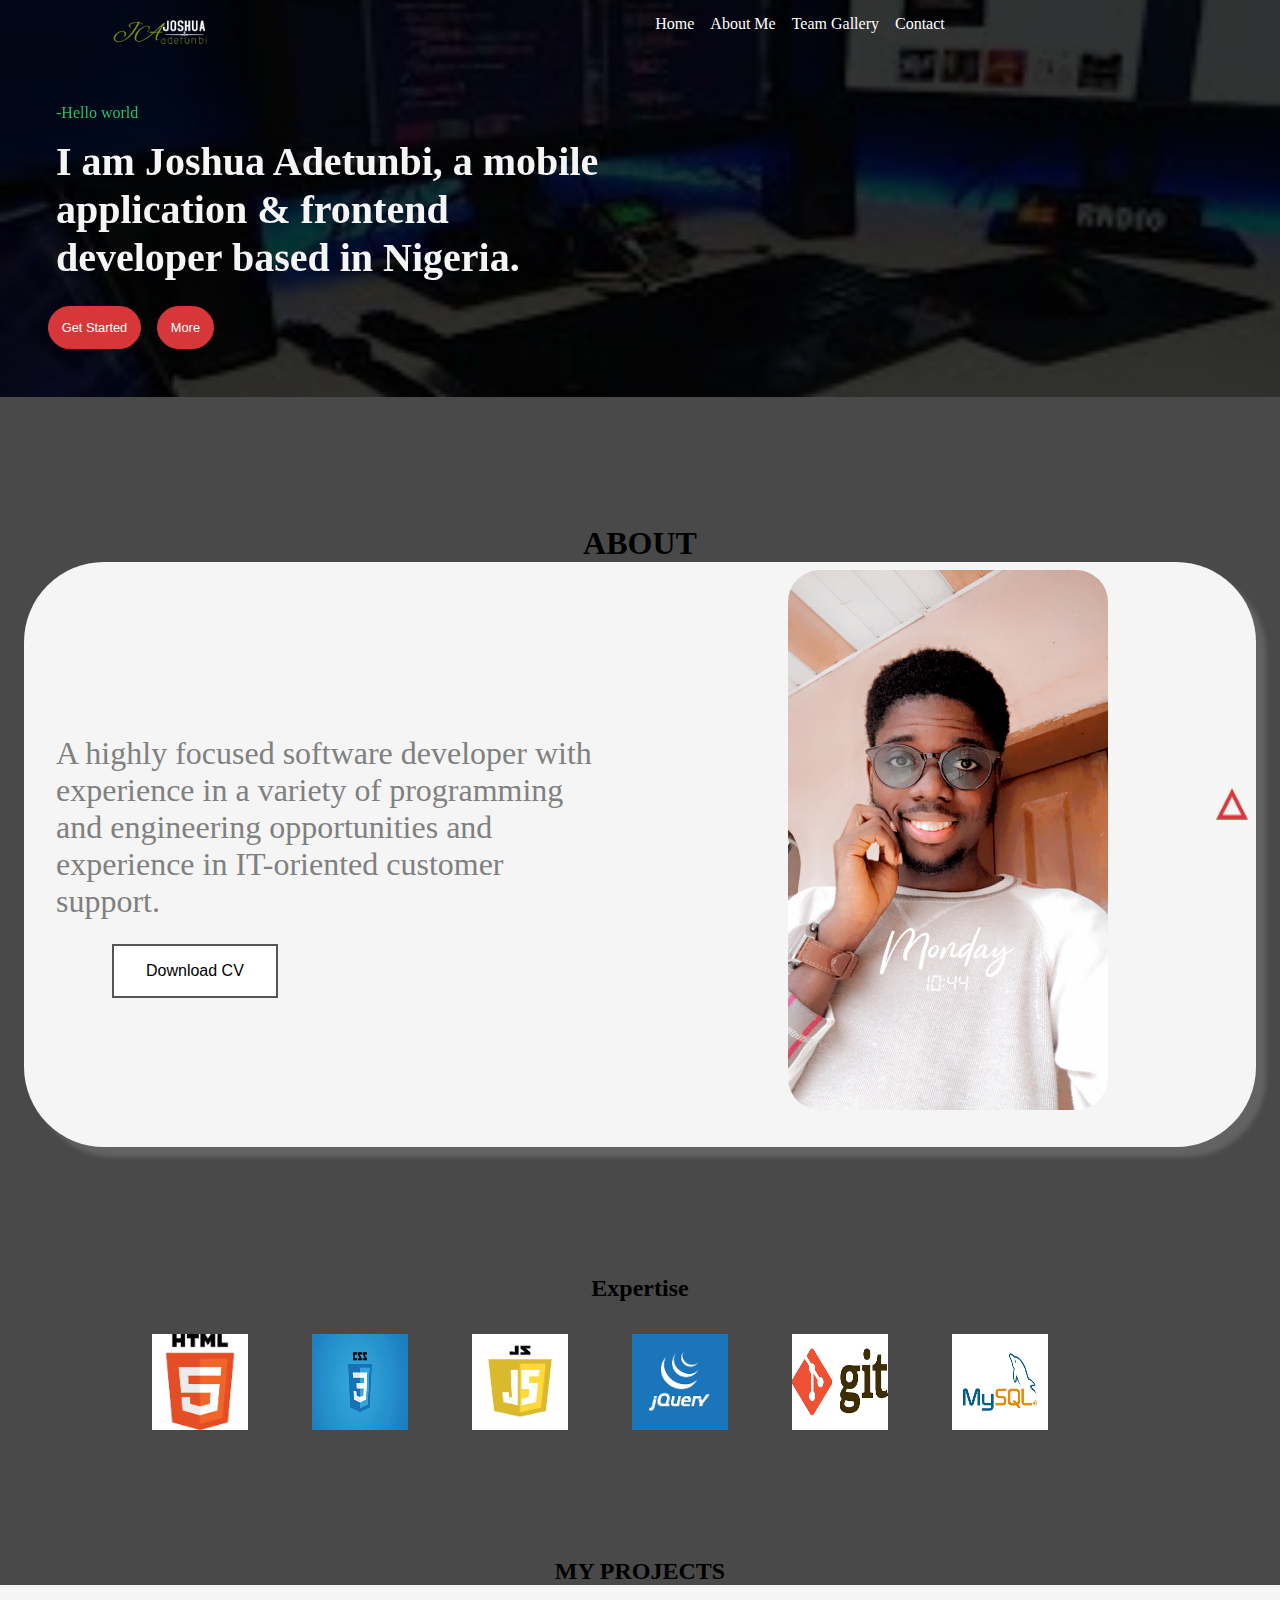
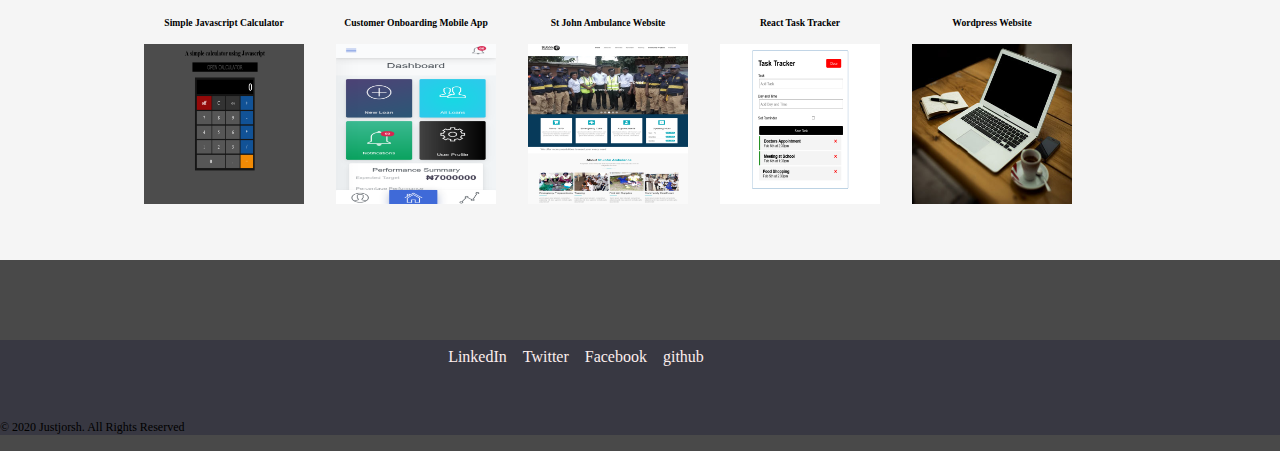
==== commit 2425b4a3: "mansory and hamburger added" ====
--- a/index.html
+++ b/index.html
@@ -23,17 +23,40 @@
             <ul>
               <li><a href="index.html">Home</a></li>
               <li><a href="about.html">About Me</a></li>
-              <li><a href="project.html">Projects</a></li>
+              <li><a href="project.html">Team Gallery</a></li>
               <li><a href="contact.html">Contact</a></li>
             </ul>
           </div>
+          <div id="myNav" class="overlay">
+            <a href="javascript:void(0)" class="closebtn" onclick="closeNav()"
+              >&times;</a
+            >
+            <div class="overlay-content">
+              <a href="index.html">Home</a>
+              <a href="about.html">About Me</a>
+              <a href="project.html">Team Gallery</a>
+              <a href="contact.html">Contact</a>
+            </div>
+          </div>
+          <div class="col-3 hambug">
+            <p style="cursor: pointer" onclick="openNav()">&#9776;</p>
+          </div>
           <div class="row">
             <div class="headerSecondLevel col-6">
-              <p>-Hello world</p>
-              <h5>
-                I am Joshua Adetunbi, a mobile application & frontend developer
-                based in Nigeria.
-              </h5>
+              <div class="flip-box">
+                <div class="flip-box-inner">
+                  <div class="flip-box-front">
+                    <p>-Hello world</p>
+                    <h5>
+                      I am Joshua Adetunbi, a mobile application & frontend
+                      developer based in Nigeria.
+                    </h5>
+                  </div>
+                  <div class="flip-box-back">
+                    <h2></h2>
+                  </div>
+                </div>
+              </div>
 
               <ul>
                 <li><input type="button" value="Get Started" /></li>
@@ -52,11 +75,15 @@
             <h5>
               A highly focused software developer with experience in a variety
               of programming and engineering opportunities and experience in
-              IT-oriented customer support. Organised, methodical and a keen eye
-              for detail results in solid coding and trustworthy software
-              programs. Understanding project requirements and communicating the
-              progress of projects across team members.
+              IT-oriented customer support.
             </h5>
+            <button class="button button5">
+              <a
+                href="https://drive.google.com/file/d/1fanv4IPrf6spx9mueKLMZLDjpIbLuj7_/view?usp=sharing"
+                target="_blank"
+                >Download CV</a
+              >
+            </button>
           </div>
           <div class="bodyFirstLeftImg col-6">
             <img src="images/pp.JPG" />
@@ -121,12 +148,21 @@
           </li>
           <li><a href="https://www.Twitter.com/">Twitter</a></li>
           <li><a href="https://www.Facebook.com/">Facebook</a></li>
-          <li><a href="https://github.com/JustJorsh">Facebook</a></li>
+          <li><a href="https://github.com/JustJorsh">github</a></li>
         </ul>
       </div>
       <div class="footerSecondLevel">
         <p>&copy; 2020 Justjorsh. All Rights Reserved</p>
       </div>
     </footer>
+    <script>
+      function openNav() {
+        document.getElementById("myNav").style.width = "80%";
+      }
+
+      function closeNav() {
+        document.getElementById("myNav").style.width = "0%";
+      }
+    </script>
   </body>
 </html>
--- a/projectcss/project.css
+++ b/projectcss/project.css
@@ -7,7 +7,11 @@
 body {
   font-size: 12px;
   font-family: cursive;
-  background-color: rgb(232, 235, 248);
+  background-color: rgba(0, 0, 0, 0.712);
+}
+
+section {
+  margin: 8rem 0rem 0rem;
 }
 
 .header {
@@ -111,6 +115,32 @@
   padding-left: 2rem;
 }
 
+.button {
+  background-color: #4caf50; /* Green */
+  border: none;
+  color: white;
+  padding: 16px 32px;
+  text-align: center;
+  text-decoration: none;
+  display: block;
+  font-size: 16px;
+  margin: 0rem 5rem;
+  -webkit-transition-duration: 0.4s; /* Safari */
+  transition-duration: 0.4s;
+  cursor: pointer;
+}
+
+.button5 {
+  background-color: white;
+  color: black;
+  border: 2px solid #555555;
+}
+
+.button5:hover {
+  background-color: #555555;
+  color: white;
+}
+
 .headerSecondLevel ul li {
   list-style: none;
   padding: 0.5rem;
@@ -152,17 +182,29 @@
   font-weight: lighter;
 }
 
+.introoduceAbout a {
+  text-decoration: none;
+  color: black;
+}
+
 .bodyFirstLeftImg {
   width: 20rem;
-  height: 70vh;
+  height: 65vh;
   padding: 2rem;
   text-align: center;
   border-radius: 2rem;
+  transition: width 2s, height 2s, transform 2s;
+}
+
+.bodyFirstLeftImg :hover {
+  width: 30rem;
+  height: 90vh;
+  transform: rotate(360deg);
 }
 
 .bodyFirstLeftImg img {
   width: 20rem;
-  height: 70vh;
+  height: 60vh;
   border-radius: 2rem;
 
   /* padding: 2rem; */
@@ -233,11 +275,18 @@
   padding: 1rem;
   height: 10rem;
   margin-bottom: 2.5rem;
+  transition: width 2s, height 2s, transform 2s;
 }
 
 .work ul li img {
   width: 10rem;
   height: 10rem;
+}
+
+.work ul li :hover {
+  width: 20rem;
+  height: 20rem;
+  transform: rotate(360deg);
 }
 
 .foot {
@@ -268,7 +317,7 @@
 
 .footerSupport ul li a {
   text-decoration: none;
-  color: rgb(65, 63, 63);
+  color: rgb(252, 238, 238);
   font-size: 1rem;
 }
 
@@ -281,6 +330,7 @@
 }
 
 .footerSecondLevel {
+  margin: 3rem 0rem 1rem 0rem;
   text-align: left;
 }
 
@@ -320,7 +370,7 @@
 
 .aboutText p {
   font-size: 1.5rem;
-  color: gray;
+  color: rgb(248, 244, 244);
   padding: 0.5rem;
   font-weight: lighter;
 }
@@ -354,7 +404,7 @@
 .aboutList ul li a {
   font-size: 1.2rem;
   line-height: 2rem;
-  color: black;
+  color: rgb(247, 244, 244);
   text-decoration: none;
   padding: 1rem;
   /* padding-left: 10px; */
@@ -388,7 +438,7 @@
 .one p {
   font-size: 1rem;
   font-weight: 300;
-  color: #aaa;
+  color: rgb(247, 244, 244);
   padding-bottom: 15px;
   line-height: 25px;
   letter-spacing: 1px;
@@ -409,7 +459,7 @@
 }
 
 .contactLeft {
-  width: 100rem;
+  width: 90vw;
   height: auto;
   float: left;
   padding: 1rem;
@@ -430,7 +480,7 @@
   border-bottom: 1px solid black;
   padding: 0px;
   font-size: 1rem;
-  background-color: rgb(232, 235, 248);
+  background-color: grey;
 }
 .contactLeft ul li textarea {
   width: 95%;
@@ -439,7 +489,7 @@
   border-bottom: 1px solid black;
   padding: 0.5rem;
   font-size: 1rem;
-  background-color: rgb(232, 235, 248);
+  background-color: grey;
 }
 .contactLeft ul li input.formbtn {
   color: rgb(232, 235, 248);
@@ -460,10 +510,10 @@
 .contactRight p {
   font-size: 1rem;
 
-  color: #aaa;
+  color: rgb(245, 239, 239);
   font-weight: 300;
   line-height: 2rem;
-  padding-bottom: 3re;
+  padding-bottom: 3rem;
 }
 .findUs {
   width: 90%;
@@ -476,7 +526,7 @@
 .stickyimg {
   position: fixed;
   bottom: 5rem;
-  right: 5rem;
+  right: 2rem;
   width: 2rem;
   height: 2rem;
 }
@@ -486,6 +536,105 @@
 }
 .stickyimg a {
   text-decoration: none;
+}
+
+.masonry {
+  transition: all 0.5s ease-in-out;
+  column-gap: 30px;
+  column-fill: initial;
+  column-count: 3;
+}
+
+/* Masonry item */
+.masonry .brick {
+  margin-bottom: 30px;
+  display: inline-block; /* Fix the misalignment of items */
+  vertical-align: top; /* Keep the item on the very top */
+}
+
+/* Masonry image effects */
+.masonry .brick img {
+  transition: all 0.5s ease-in-out;
+  backface-visibility: hidden; /* Remove Image flickering on hover */
+  max-width: 100%;
+  vertical-align: middle;
+}
+
+.masonry .brick:hover img {
+  opacity: 0.75;
+}
+
+.hambug {
+  text-align: right;
+  position: fixed;
+}
+
+.hambug p {
+  text-align: right;
+  font-size: 2rem;
+  color: whitesmoke;
+}
+
+.overlay {
+  height: 100vh;
+  width: 0;
+  position: fixed;
+  z-index: 1;
+  top: 0;
+  right: 0;
+  background-color: rgb(0, 0, 0);
+  background-color: rgba(0, 0, 0, 0.9);
+  overflow-x: hidden;
+  transition: 0.5s;
+}
+
+.overlay-content {
+  position: relative;
+  top: 25%;
+  width: 100%;
+  text-align: center;
+  margin-top: 30px;
+}
+
+.overlay a {
+  padding: 8px;
+  text-decoration: none;
+  font-size: 1.5rem;
+  color: #f7f5f5;
+  display: block;
+  transition: 0.3s;
+}
+
+.overlay a:hover,
+.overlay a:focus {
+  color: #f1f1f1;
+}
+
+.overlay .closebtn {
+  position: absolute;
+  top: 20px;
+  right: 45px;
+  font-size: 60px;
+}
+
+/* @media screen and (max-height: 450px) {
+  .overlay a {font-size: 20px}
+  .overlay .closebtn {
+  font-size: 40px;
+  top: 15px;
+  right: 35px;
+  }
+} */
+
+.container {
+  display: grid;
+  grid-template-columns: repeat(4, 1fr);
+  grid-template-rows: masonry;
+  gap: 10px;
+}
+
+.landscape {
+  grid-column-end: span 2;
 }
 
 [class*="col-"] {
@@ -510,6 +659,19 @@
   }
   .projAbo {
     flex-flow: column;
+  }
+  .contact {
+    flex-flow: column;
+  }
+  .rightHeader {
+    display: none;
+  }
+
+  .hambug {
+    display: block;
+  }
+  .masonry {
+    column-count: 1;
   }
 }
 @media only screen and (min-width: 600px) {
@@ -517,6 +679,14 @@
   /* .introoduceAbout h5 {
     font-size: 1.5rem;
   } */
+
+  .rightHeader {
+    display: none;
+  }
+
+  .hambug {
+    display: block;
+  }
   .col-s-1 {
     width: 8.33%;
   }
@@ -556,6 +726,13 @@
 }
 
 @media only screen and (min-width: 768px) {
+  .rightHeader {
+    display: block;
+  }
+
+  .hambug {
+    display: none;
+  }
   /* For desktop: */
   .col-1 {
     width: 8.33%;
@@ -593,4 +770,35 @@
   .col-12 {
     width: 100%;
   }
-}
+
+  .flip-box {
+    background-color: transparent;
+    /* width: 300px;
+    height: 200px; */
+    /* border: 1px solid #f1f1f1; */
+    perspective: 1000px;
+  }
+
+  .flip-box-inner {
+    transition: transform 0.8s;
+    transform-style: preserve-3d;
+  }
+
+  .flip-box:hover .flip-box-inner {
+    transform: rotateY(180deg);
+  }
+
+  .flip-box-front,
+  .flip-box-back {
+    /* position: absolute; */
+    /* width: 100%;
+    height: 100%; */
+    backface-visibility: hidden;
+  }
+
+  .flip-box-back {
+    /* background-color: dodgerblue; */
+    /* color: white; */
+    transform: rotateY(180deg);
+  }
+}
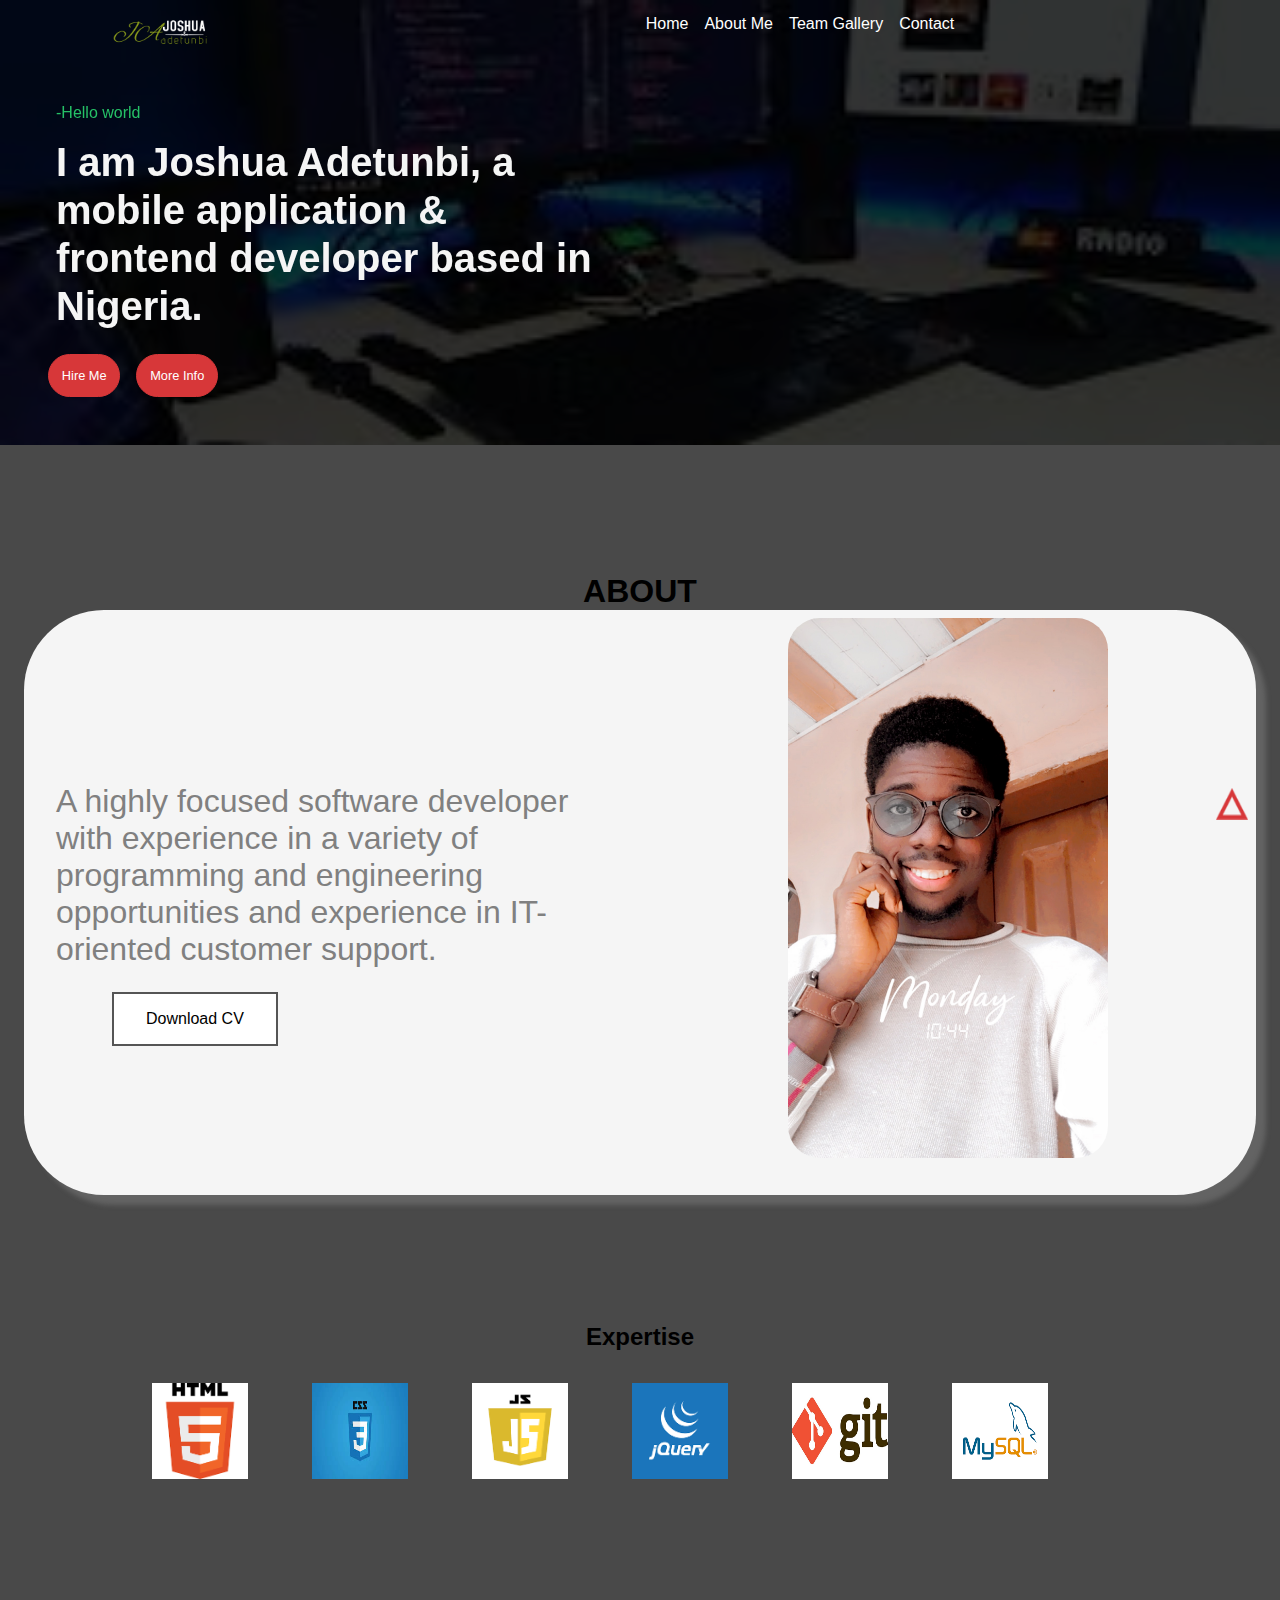
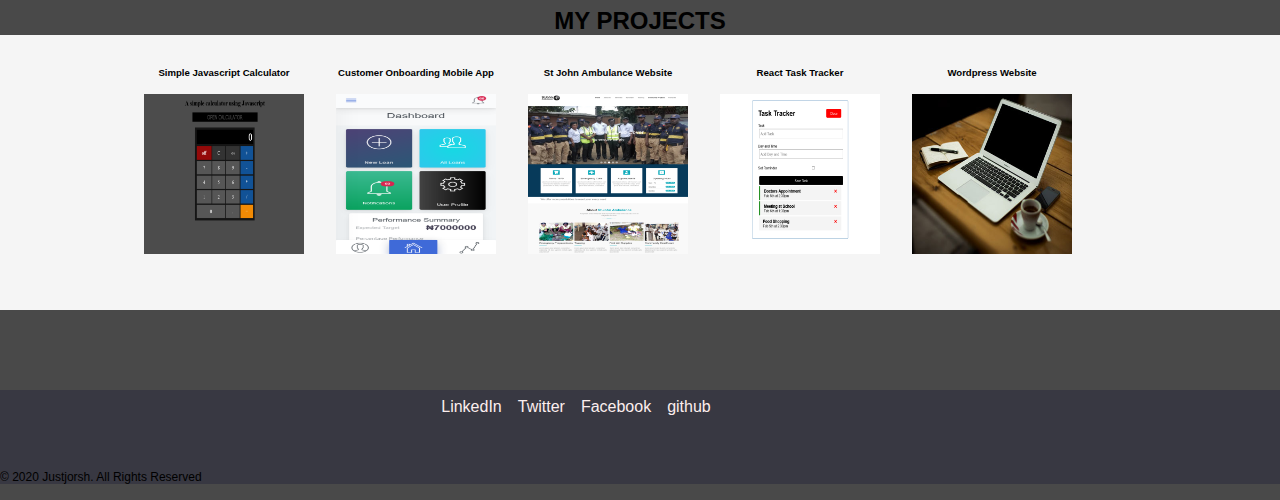
==== commit ba70fb0f: "animation added" ====
--- a/index.html
+++ b/index.html
@@ -59,8 +59,8 @@
               </div>
 
               <ul>
-                <li><input type="button" value="Get Started" /></li>
-                <li><input type="button" value="More" /></li>
+                <a href="contact.html"><li><input type="button" value="Hire Me" /></li></a>
+                <a href="about.html"><li><input type="button" value="More Info" /></li></a>
               </ul>
             </div>
           </div>
--- a/projectcss/project.css
+++ b/projectcss/project.css
@@ -6,7 +6,8 @@
 
 body {
   font-size: 12px;
-  font-family: cursive;
+  font-family: -apple-system, BlinkMacSystemFont, "Segoe UI", Roboto, Oxygen,
+    Ubuntu, Cantarell, "Open Sans", "Helvetica Neue", sans-serif;
   background-color: rgba(0, 0, 0, 0.712);
 }
 
@@ -99,6 +100,18 @@
   line-height: 3rem;
   margin: 1rem;
   padding-left: 2rem;
+  animation: glow 1s ease-in-out infinite alternate;
+}
+
+@keyframes glow {
+  from {
+    text-shadow: 0 0 10px #fff, 0 0 30px #271150, 0 0 40px #271150;
+  }
+
+  to {
+    text-shadow: 0 0 20px #fff, 0 0 30px #7549c5, 0 0 40px #7549c5,
+      0 0 50px #7549c5;
+  }
 }
 
 .headerSecondLevel p {
